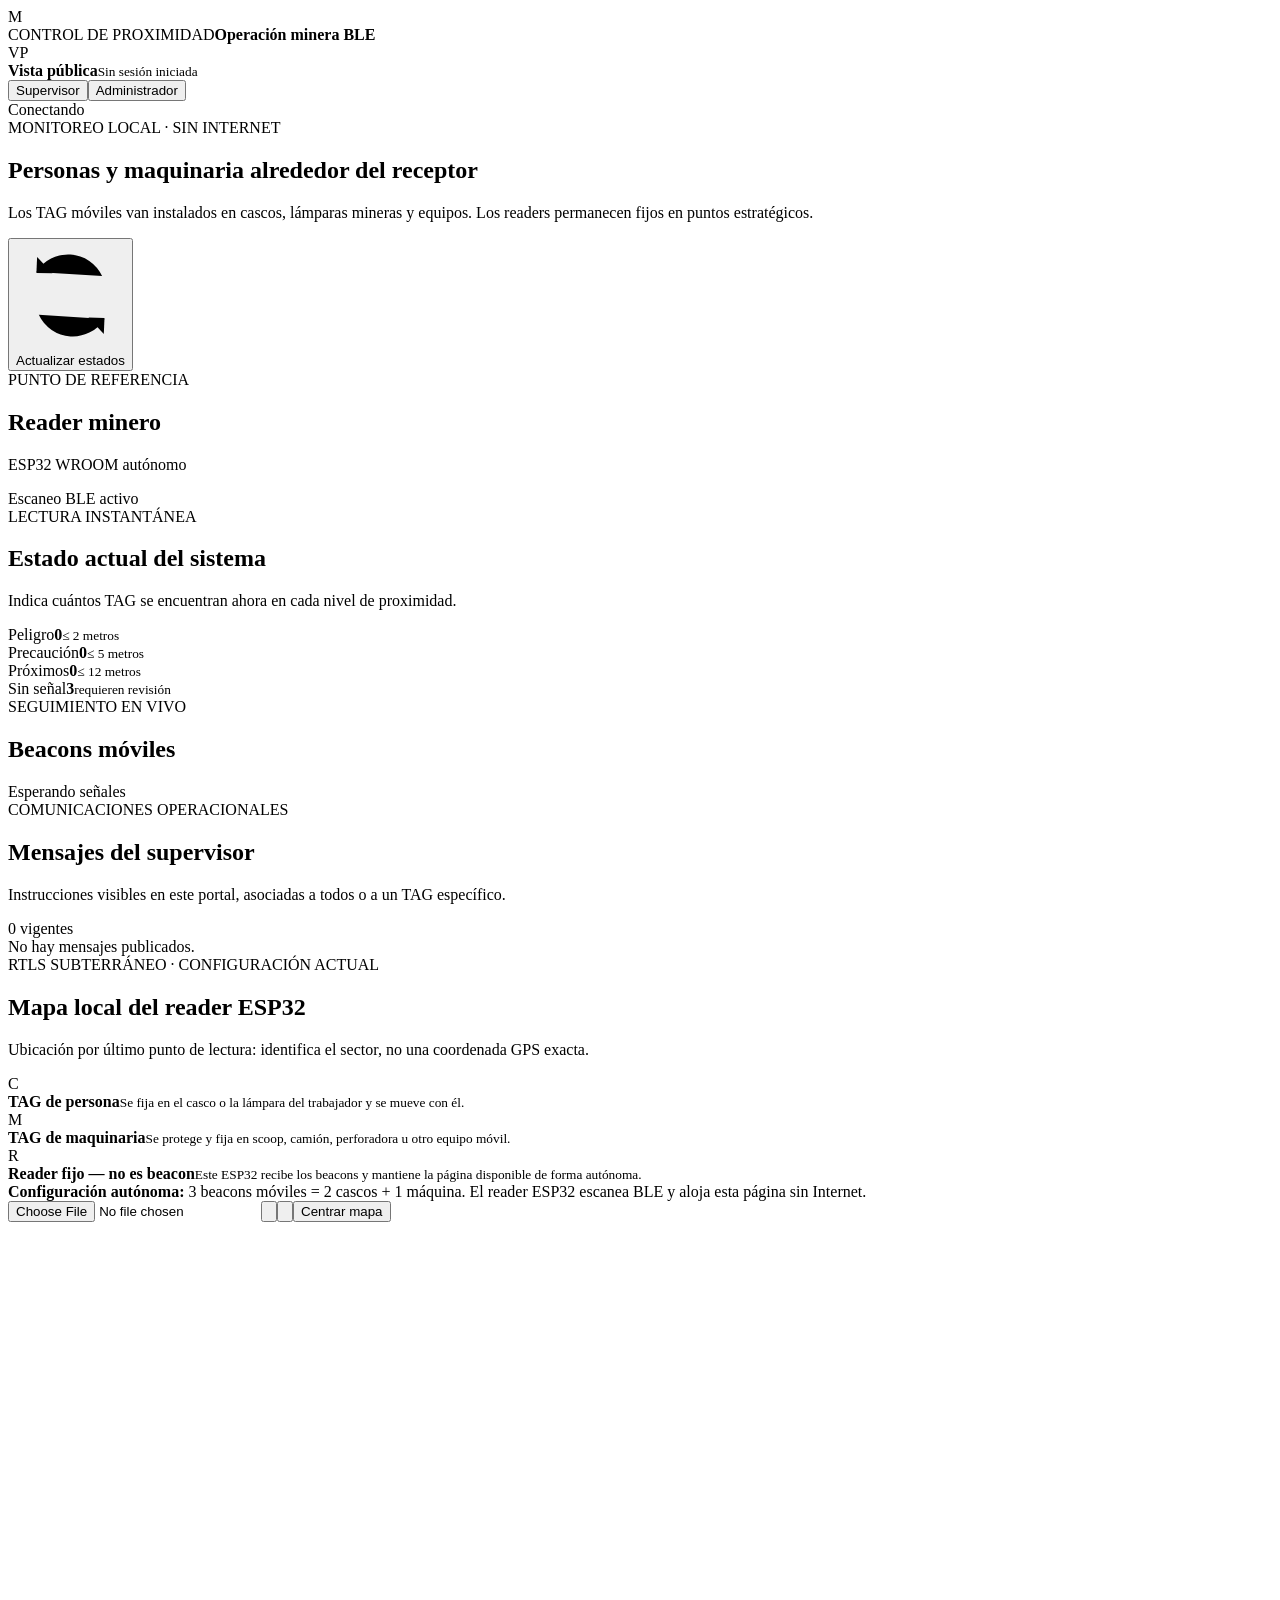
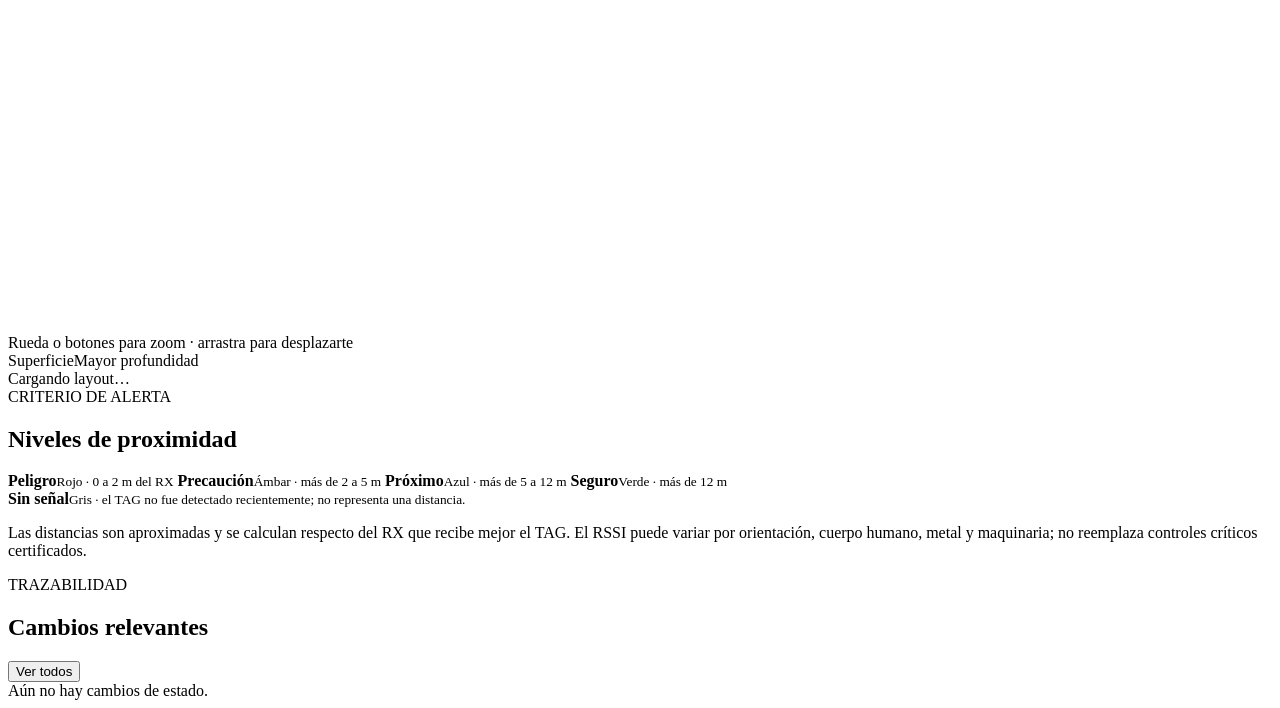
==== data/index.html @ e0b35207 "first commit" ====
<!doctype html>
<html lang="es-CL">
<head>
  <meta charset="utf-8">
  <meta name="viewport" content="width=device-width,initial-scale=1,viewport-fit=cover">
  <meta name="theme-color" content="#17211f">
  <title>Proximidad minera BLE</title>
  <link rel="stylesheet" href="/static/styles.css">
  <link rel="stylesheet" href="/static/rtls.css">
  <link rel="stylesheet" href="/static/tag-types.css">
  <link rel="stylesheet" href="/static/hardware-note.css">
  <link rel="stylesheet" href="/static/messages.css">
  <link rel="stylesheet" href="/static/supervisor-fix.css">
  <link rel="stylesheet" href="/static/groundhog-theme.css">
  <link rel="stylesheet" href="/static/contrast-cards.css?v=20260808-34">
</head>
<body>
  <header class="topbar">
    <div class="brand"><span class="brand-mark">M</span><div><span>CONTROL DE PROXIMIDAD</span><strong>Operación minera BLE</strong></div></div>
    <div class="top-actions"><div id="accessRole" class="role-indicator public" aria-live="polite"><span id="accessRoleIcon">VP</span><div><strong id="accessRoleTitle">Vista pública</strong><small id="accessRoleDetail">Sin sesión iniciada</small></div></div><button id="supervisorOpen" type="button">Supervisor</button><button id="adminOpen" class="admin-open" type="button">Administrador</button><div class="connection" id="connection"><i></i><span>Conectando</span></div></div>
  </header>

  <main>
    <section class="hero">
      <div><span class="kicker">MONITOREO LOCAL · SIN INTERNET</span><h1>Personas y maquinaria alrededor del receptor</h1><p>Los TAG móviles van instalados en cascos, lámparas mineras y equipos. Los readers permanecen fijos en puntos estratégicos.</p></div>
      <button id="refresh" class="refresh-button" type="button" aria-label="Actualizar estados" title="Actualizar estados"><svg viewBox="0 0 32 32" aria-hidden="true"><path d="M25.3 10.3A11 11 0 0 0 6 9.1"></path><path d="M6.2 4.7 6 9.4l4.7.1"></path><path d="M6.7 21.7A11 11 0 0 0 26 22.9"></path><path d="m25.8 27.3.2-4.7-4.7-.1"></path></svg><span class="visually-hidden">Actualizar estados</span></button>
    </section>

    <section class="receiver">
      <div class="receiver-icon"><span></span><i></i></div>
      <div><span class="label">PUNTO DE REFERENCIA</span><h2 id="receiverName">Reader minero</h2><p id="receiverLocation">ESP32 WROOM autónomo</p></div>
      <div class="scan"><i></i><span>Escaneo BLE activo</span></div>
    </section>

    <div class="count-legend current"><div><span class="label">LECTURA INSTANTÁNEA</span><h2>Estado actual del sistema</h2></div><p>Indica cuántos TAG se encuentran ahora en cada nivel de proximidad.</p></div>
    <section class="metrics" aria-label="Estado actual del sistema">
      <article class="metric danger"><span>Peligro</span><strong id="countDanger">0</strong><small>≤ 2 metros</small></article>
      <article class="metric warning"><span>Precaución</span><strong id="countWarning">0</strong><small>≤ 5 metros</small></article>
      <article class="metric near"><span>Próximos</span><strong id="countNear">0</strong><small>≤ 12 metros</small></article>
      <article class="metric offline"><span>Sin señal</span><strong id="countOffline">3</strong><small>requieren revisión</small></article>
    </section>

    <section class="section-head"><div><span class="label">SEGUIMIENTO EN VIVO</span><h2>Beacons móviles</h2></div><span id="updated">Esperando señales</span></section>
    <section class="asset-grid" id="assetGrid"></section>

    <section class="message-module">
      <div class="message-head"><div><span class="label">COMUNICACIONES OPERACIONALES</span><h2>Mensajes del supervisor</h2><p>Instrucciones visibles en este portal, asociadas a todos o a un TAG específico.</p></div><span id="messageCount">0 vigentes</span></div>
      <div id="messageList" class="message-list"><div class="empty">No hay mensajes publicados.</div></div>
    </section>

    <section class="rtls-module">
      <div class="rtls-head">
        <div><span class="label">RTLS SUBTERRÁNEO · CONFIGURACIÓN ACTUAL</span><h2>Mapa local del reader ESP32</h2><p>Ubicación por último punto de lectura: identifica el sector, no una coordenada GPS exacta.</p></div>
      </div>
      <div class="tag-explainer">
        <article><span class="tag-symbol person">C</span><div><strong>TAG de persona</strong><small>Se fija en el casco o la lámpara del trabajador y se mueve con él.</small></div></article>
        <article><span class="tag-symbol machine">M</span><div><strong>TAG de maquinaria</strong><small>Se protege y fija en scoop, camión, perforadora u otro equipo móvil.</small></div></article>
        <article><span class="tag-symbol reader">R</span><div><strong>Reader fijo — no es beacon</strong><small>Este ESP32 recibe los beacons y mantiene la página disponible de forma autónoma.</small></div></article>
      </div>
      <div class="hardware-note"><strong>Configuración autónoma:</strong> 3 beacons móviles = 2 cascos + 1 máquina. El reader ESP32 escanea BLE y aloja esta página sin Internet.</div>
      <div class="layout-actions map-toolbar" aria-label="Herramientas del mapa"><label for="dxfFile" class="admin-layout-control button-primary" hidden>Importar DXF</label><input id="dxfFile" type="file" accept=".dxf"><button id="mapZoomIn" class="button-map zoom-only" type="button" aria-label="Acercar mapa" title="Acercar mapa"><svg class="zoom-icon" viewBox="0 0 32 32" aria-hidden="true"><circle cx="13.5" cy="13.5" r="8.5"></circle><path d="m20 20 7 7M9.5 13.5h8M13.5 9.5v8"></path></svg></button><button id="mapZoomOut" class="button-map zoom-only" type="button" aria-label="Alejar mapa" title="Alejar mapa"><svg class="zoom-icon" viewBox="0 0 32 32" aria-hidden="true"><circle cx="13.5" cy="13.5" r="8.5"></circle><path d="m20 20 7 7M9.5 13.5h8"></path></svg></button><button id="resetView" class="button-map" type="button">Centrar mapa</button></div>
      <div class="mine-layout">
        <svg id="mineSvg" viewBox="0 0 1000 560" role="img" aria-label="Layout tridimensional de la mina"></svg>
        <div class="map-help">Rueda o botones para zoom · arrastra para desplazarte</div>
        <div class="depth-legend"><span>Superficie</span><i></i><span>Mayor profundidad</span></div>
        <div class="map-status" id="layoutStatus">Cargando layout…</div>
      </div>
      <div class="reader-list" id="readerList"></div>
    </section>

    <section class="operations">
      <article class="legend-card">
        <span class="label">CRITERIO DE ALERTA</span><h2>Niveles de proximidad</h2>
        <div class="scale proximity-scale" aria-label="Colores y distancias de proximidad respecto del reader">
          <span class="danger"><strong>Peligro</strong><small>Rojo · 0 a 2 m del RX</small></span>
          <span class="warning"><strong>Precaución</strong><small>Ámbar · más de 2 a 5 m</small></span>
          <span class="near"><strong>Próximo</strong><small>Azul · más de 5 a 12 m</small></span>
          <span class="safe"><strong>Seguro</strong><small>Verde · más de 12 m</small></span>
        </div>
        <div class="offline-rule"><i aria-hidden="true"></i><div><strong>Sin señal</strong><small>Gris · el TAG no fue detectado recientemente; no representa una distancia.</small></div></div>
        <p>Las distancias son aproximadas y se calculan respecto del RX que recibe mejor el TAG. El RSSI puede variar por orientación, cuerpo humano, metal y maquinaria; no reemplaza controles críticos certificados.</p>
      </article>
      <article class="events-card">
        <div class="events-head"><div><span class="label">TRAZABILIDAD</span><h2>Cambios relevantes</h2></div><button id="eventsToggle" class="button-secondary" type="button">Ver todos</button></div>
        <div id="events" class="events"><div class="empty">Aún no hay cambios de estado.</div></div>
      </article>
    </section>
  </main>

  <div class="alarm" id="alarm" hidden><span>!</span><div><strong id="alarmTitle">Ingreso a zona de peligro</strong><small id="alarmText"></small></div><button id="dismissAlarm" class="button-alarm" type="button">Confirmar</button></div>
  <div class="supervisor-backdrop" id="supervisorModal" hidden>
    <section class="supervisor-dialog" role="dialog" aria-modal="true" aria-labelledby="supervisorTitle">
      <div class="dialog-head"><div><span class="label">ACCESO RESTRINGIDO</span><h2 id="supervisorTitle">Panel del supervisor</h2></div><button id="supervisorClose" type="button" aria-label="Cerrar">×</button></div>
      <form id="loginForm" class="login-form"><label>Nombre del supervisor<input id="supervisorLoginName" maxlength="40" autocomplete="name" lang="es-CL" spellcheck="true" autocorrect="on" autocapitalize="words" inputmode="text" placeholder="Ej.: María Soto" required><small class="field-limit">Máximo 40 caracteres · revisión ortográfica solicitada al navegador</small></label><label>PIN de seis dígitos<span class="pin-input-wrap"><input id="supervisorPin" type="password" inputmode="numeric" maxlength="6" pattern="[0-9]{6}" autocomplete="current-password" required><button class="pin-toggle" type="button" data-pin-target="supervisorPin" aria-label="Mostrar PIN" title="Mostrar PIN"><svg viewBox="0 0 20 20" aria-hidden="true"><path d="M2 10s2.8-5 8-5 8 5 8 5-2.8 5-8 5-8-5-8-5Z"></path><circle cx="10" cy="10" r="2.2"></circle></svg></button></span><small>Ingresa los 6 dígitos para continuar.</small></label><button id="supervisorLoginSubmit" type="submit" disabled>Ingresar como supervisor</button><p id="loginError" role="alert"></p></form>
      <form id="messageForm" class="compose-form" hidden>
        <div class="form-row"><label>Supervisor autenticado<input id="messageAuthor" maxlength="40" value="" readonly required><small id="messageAuthorCount" class="field-limit">Identidad asociada a esta sesión</small></label><label>Destino<select id="messageTarget"><option value="todos">Todos los TAG</option><option value="TAG-001">TAG-001 · Casco Operador A</option><option value="TAG-002">TAG-002 · Casco Operador B</option><option value="TAG-003">TAG-003 · Scoop LHD 01</option></select></label></div>
        <label>Nivel<select id="messageLevel"><option value="informacion">Información</option><option value="atencion">Atención</option><option value="emergencia">Emergencia</option></select></label>
        <label>Título<input id="messageTitle" maxlength="70" lang="es-CL" spellcheck="true" autocorrect="on" autocapitalize="sentences" inputmode="text" autocomplete="off" required><small id="messageTitleCount" class="field-limit">0 / 70 caracteres · revisión ortográfica solicitada al navegador</small></label>
        <label>Mensaje<textarea id="messageBody" maxlength="500" rows="4" lang="es-CL" spellcheck="true" autocorrect="on" autocapitalize="sentences" inputmode="text" autocomplete="off" required></textarea><small id="messageBodyCount" class="field-limit">0 / 500 caracteres · revisión ortográfica solicitada al navegador</small></label>
        <div class="form-actions"><button id="logoutSupervisor" class="button-tertiary" type="button">Cerrar sesión</button><div class="compose-actions"><button id="clearMessageForm" class="button-secondary" type="button">Limpiar formulario</button><button id="publishMessage" type="submit">Publicar mensaje</button></div></div><p id="publishStatus" role="status" aria-live="polite"></p>
      </form>
    </section>
  </div>
  <div class="supervisor-backdrop" id="adminModal" hidden>
    <section class="supervisor-dialog admin-dialog" role="dialog" aria-modal="true" aria-labelledby="adminTitle">
      <div class="dialog-head"><div><span class="label">CONTROL DEL SISTEMA</span><h2 id="adminTitle">Panel del administrador</h2></div><button id="adminClose" type="button" aria-label="Cerrar">×</button></div>
      <form id="adminLoginForm" class="login-form">
        <label>PIN de administrador<span class="pin-input-wrap"><input id="adminPin" type="password" inputmode="numeric" maxlength="5" pattern="[0-9]{5}" autocomplete="current-password" required><button class="pin-toggle" type="button" data-pin-target="adminPin" aria-label="Mostrar PIN" title="Mostrar PIN"><svg viewBox="0 0 20 20" aria-hidden="true"><path d="M2 10s2.8-5 8-5 8 5 8 5-2.8 5-8 5-8-5-8-5Z"></path><circle cx="10" cy="10" r="2.2"></circle></svg></button></span><small>Ingresa los 5 dígitos para continuar.</small></label>
        <button id="adminLoginSubmit" type="submit" disabled>Ingresar como administrador</button><p id="adminLoginError" role="alert"></p>
      </form>
      <section id="adminControls" class="admin-controls" hidden>
        <div class="admin-role"><strong>Administrador autenticado</strong><small>Permiso exclusivo para mantenimiento y eliminación de registros.</small></div>
        <div class="admin-danger"><strong>Administración de historiales</strong><small>Estas acciones eliminan permanentemente la información almacenada.</small><div><button id="clearMessages" class="button-danger" type="button">Limpiar mensajes del supervisor</button><button id="clearEvents" class="button-danger" type="button">Limpiar historial de proximidad</button></div></div>
        <p id="adminStatus"></p><button id="logoutAdmin" class="button-tertiary" type="button">Cerrar sesión de administrador</button>
      </section>
    </section>
  </div>
  <script src="/static/app.js?v=20260804-26"></script>
  <script src="/static/rtls.js?v=20260804-17"></script>
  <script src="/static/messages.js?v=20260804-27"></script>
</body>
</html>
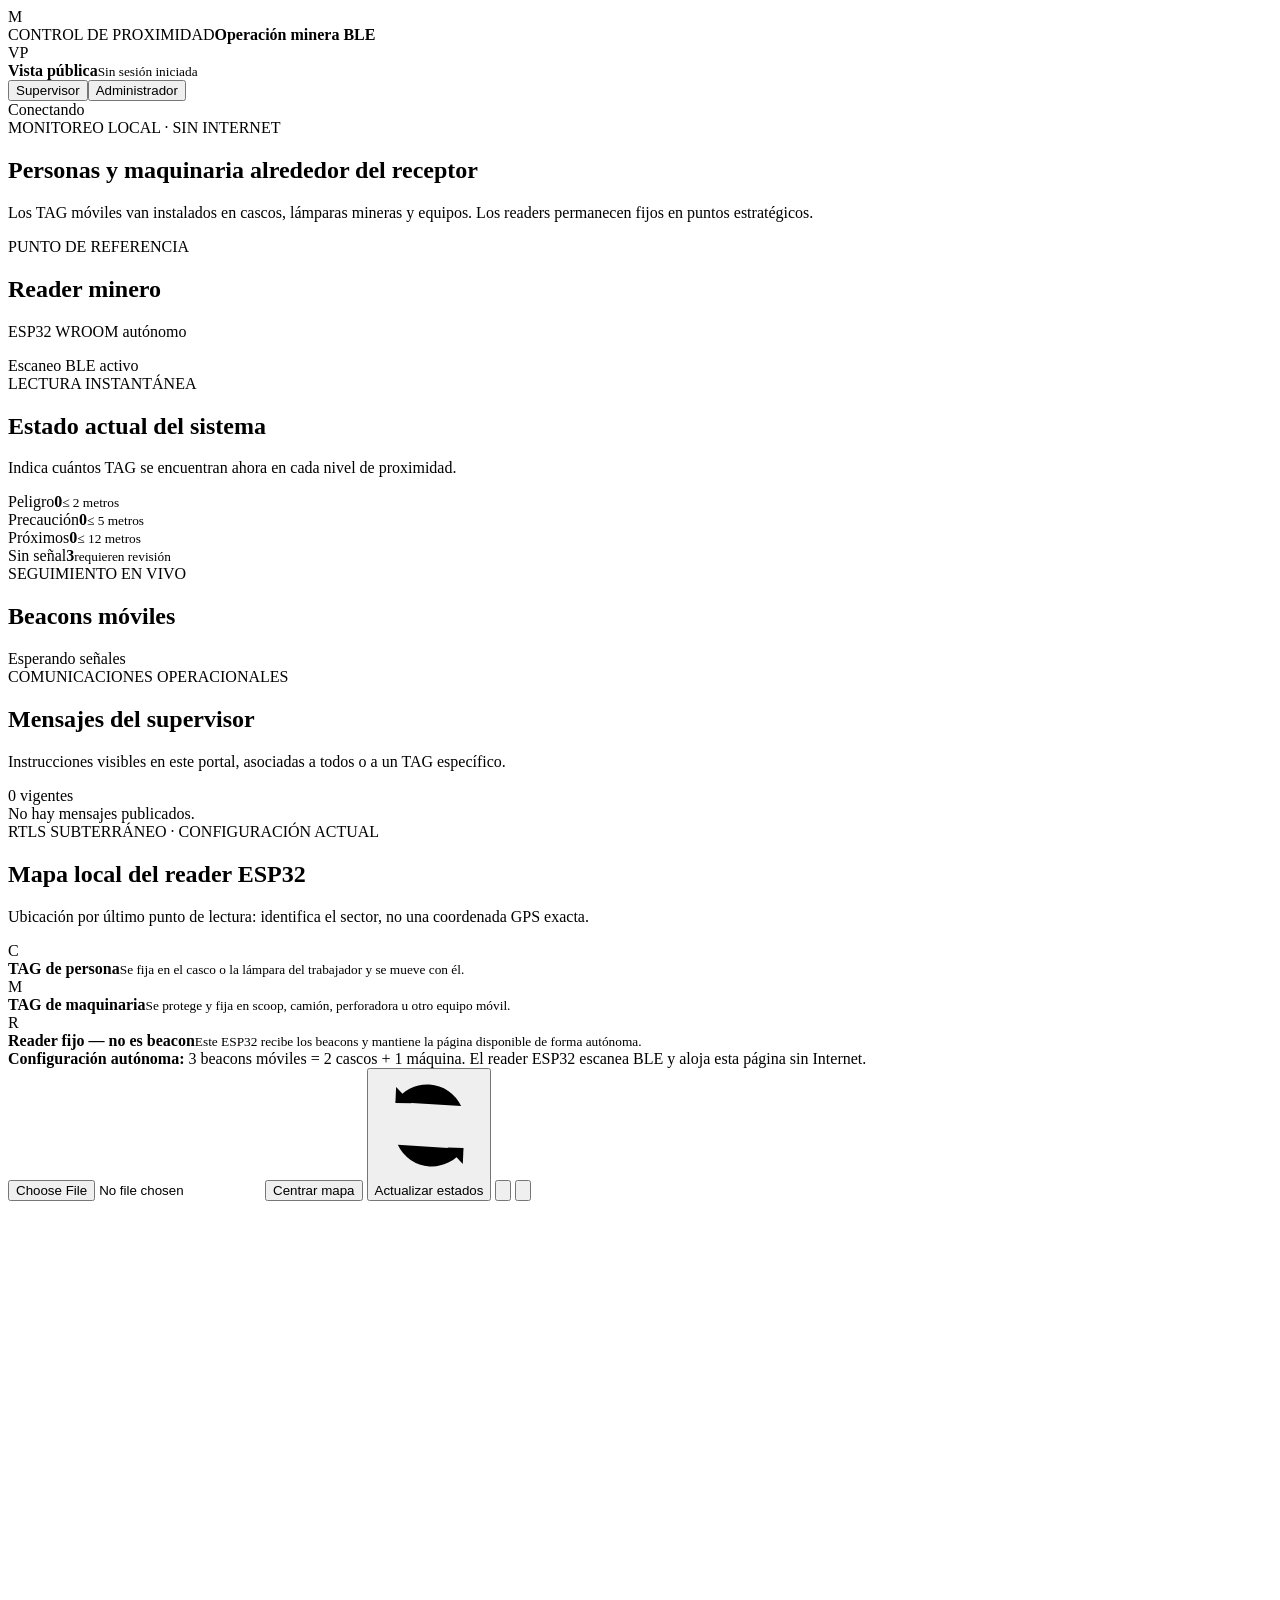
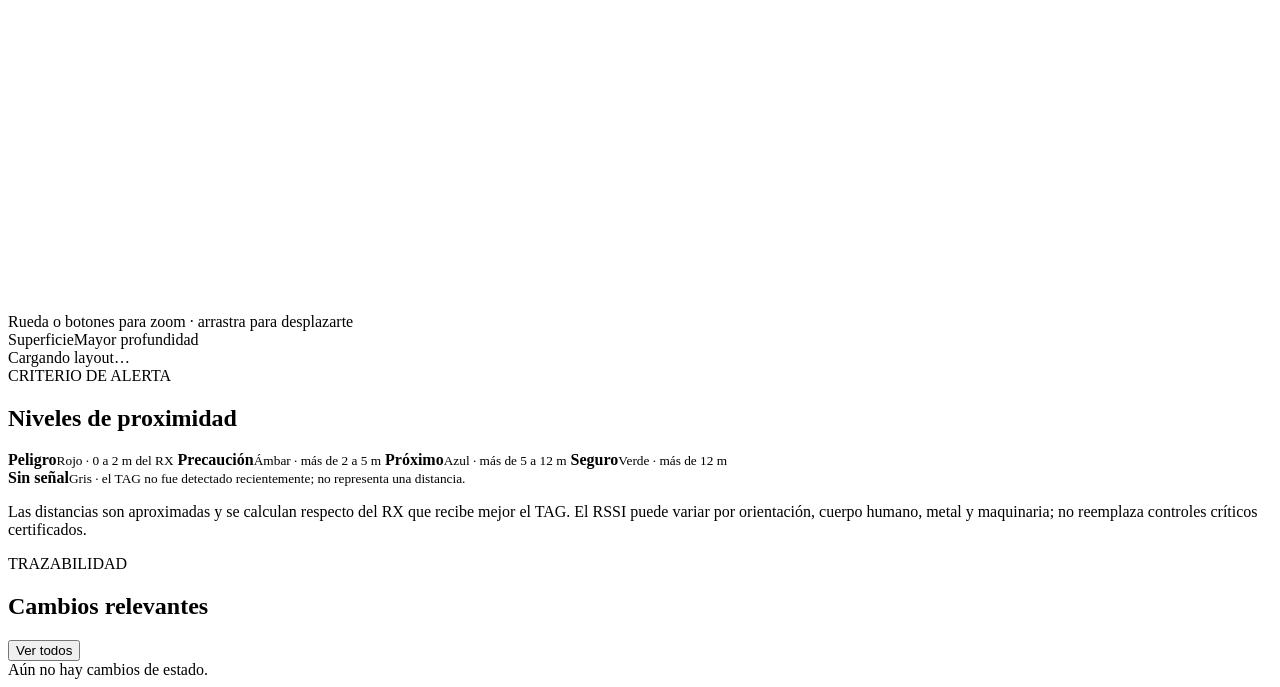
==== commit eb7d738e: "cambios de dise" ====
--- a/data/index.html
+++ b/data/index.html
@@ -12,7 +12,7 @@
   <link rel="stylesheet" href="/static/messages.css">
   <link rel="stylesheet" href="/static/supervisor-fix.css">
   <link rel="stylesheet" href="/static/groundhog-theme.css">
-  <link rel="stylesheet" href="/static/contrast-cards.css?v=20260808-34">
+  <link rel="stylesheet" href="/static/contrast-cards.css?v=20260812-35">
 </head>
 <body>
   <header class="topbar">
@@ -23,7 +23,6 @@
   <main>
     <section class="hero">
       <div><span class="kicker">MONITOREO LOCAL · SIN INTERNET</span><h1>Personas y maquinaria alrededor del receptor</h1><p>Los TAG móviles van instalados en cascos, lámparas mineras y equipos. Los readers permanecen fijos en puntos estratégicos.</p></div>
-      <button id="refresh" class="refresh-button" type="button" aria-label="Actualizar estados" title="Actualizar estados"><svg viewBox="0 0 32 32" aria-hidden="true"><path d="M25.3 10.3A11 11 0 0 0 6 9.1"></path><path d="M6.2 4.7 6 9.4l4.7.1"></path><path d="M6.7 21.7A11 11 0 0 0 26 22.9"></path><path d="m25.8 27.3.2-4.7-4.7-.1"></path></svg><span class="visually-hidden">Actualizar estados</span></button>
     </section>
 
     <section class="receiver">
@@ -58,7 +57,13 @@
         <article><span class="tag-symbol reader">R</span><div><strong>Reader fijo — no es beacon</strong><small>Este ESP32 recibe los beacons y mantiene la página disponible de forma autónoma.</small></div></article>
       </div>
       <div class="hardware-note"><strong>Configuración autónoma:</strong> 3 beacons móviles = 2 cascos + 1 máquina. El reader ESP32 escanea BLE y aloja esta página sin Internet.</div>
-      <div class="layout-actions map-toolbar" aria-label="Herramientas del mapa"><label for="dxfFile" class="admin-layout-control button-primary" hidden>Importar DXF</label><input id="dxfFile" type="file" accept=".dxf"><button id="mapZoomIn" class="button-map zoom-only" type="button" aria-label="Acercar mapa" title="Acercar mapa"><svg class="zoom-icon" viewBox="0 0 32 32" aria-hidden="true"><circle cx="13.5" cy="13.5" r="8.5"></circle><path d="m20 20 7 7M9.5 13.5h8M13.5 9.5v8"></path></svg></button><button id="mapZoomOut" class="button-map zoom-only" type="button" aria-label="Alejar mapa" title="Alejar mapa"><svg class="zoom-icon" viewBox="0 0 32 32" aria-hidden="true"><circle cx="13.5" cy="13.5" r="8.5"></circle><path d="m20 20 7 7M9.5 13.5h8"></path></svg></button><button id="resetView" class="button-map" type="button">Centrar mapa</button></div>
+      <div class="layout-actions map-toolbar" aria-label="Herramientas del mapa">
+        <label for="dxfFile" class="admin-layout-control button-primary" hidden>Importar DXF</label><input id="dxfFile" type="file" accept=".dxf">
+        <button id="resetView" class="button-map" type="button">Centrar mapa</button>
+        <button id="refresh" class="button-map zoom-only refresh-map" type="button" aria-label="Actualizar estados" title="Actualizar estados"><svg class="refresh-icon" viewBox="0 0 32 32" aria-hidden="true"><path d="M25.3 10.3A11 11 0 0 0 6 9.1"></path><path d="M6.2 4.7 6 9.4l4.7.1"></path><path d="M6.7 21.7A11 11 0 0 0 26 22.9"></path><path d="m25.8 27.3.2-4.7-4.7-.1"></path></svg><span class="visually-hidden">Actualizar estados</span></button>
+        <button id="mapZoomIn" class="button-map zoom-only" type="button" aria-label="Acercar mapa" title="Acercar mapa"><svg class="zoom-icon" viewBox="0 0 32 32" aria-hidden="true"><circle cx="13.5" cy="13.5" r="8.5"></circle><path d="m20 20 7 7M9.5 13.5h8M13.5 9.5v8"></path></svg></button>
+        <button id="mapZoomOut" class="button-map zoom-only" type="button" aria-label="Alejar mapa" title="Alejar mapa"><svg class="zoom-icon" viewBox="0 0 32 32" aria-hidden="true"><circle cx="13.5" cy="13.5" r="8.5"></circle><path d="m20 20 7 7M9.5 13.5h8"></path></svg></button>
+      </div>
       <div class="mine-layout">
         <svg id="mineSvg" viewBox="0 0 1000 560" role="img" aria-label="Layout tridimensional de la mina"></svg>
         <div class="map-help">Rueda o botones para zoom · arrastra para desplazarte</div>
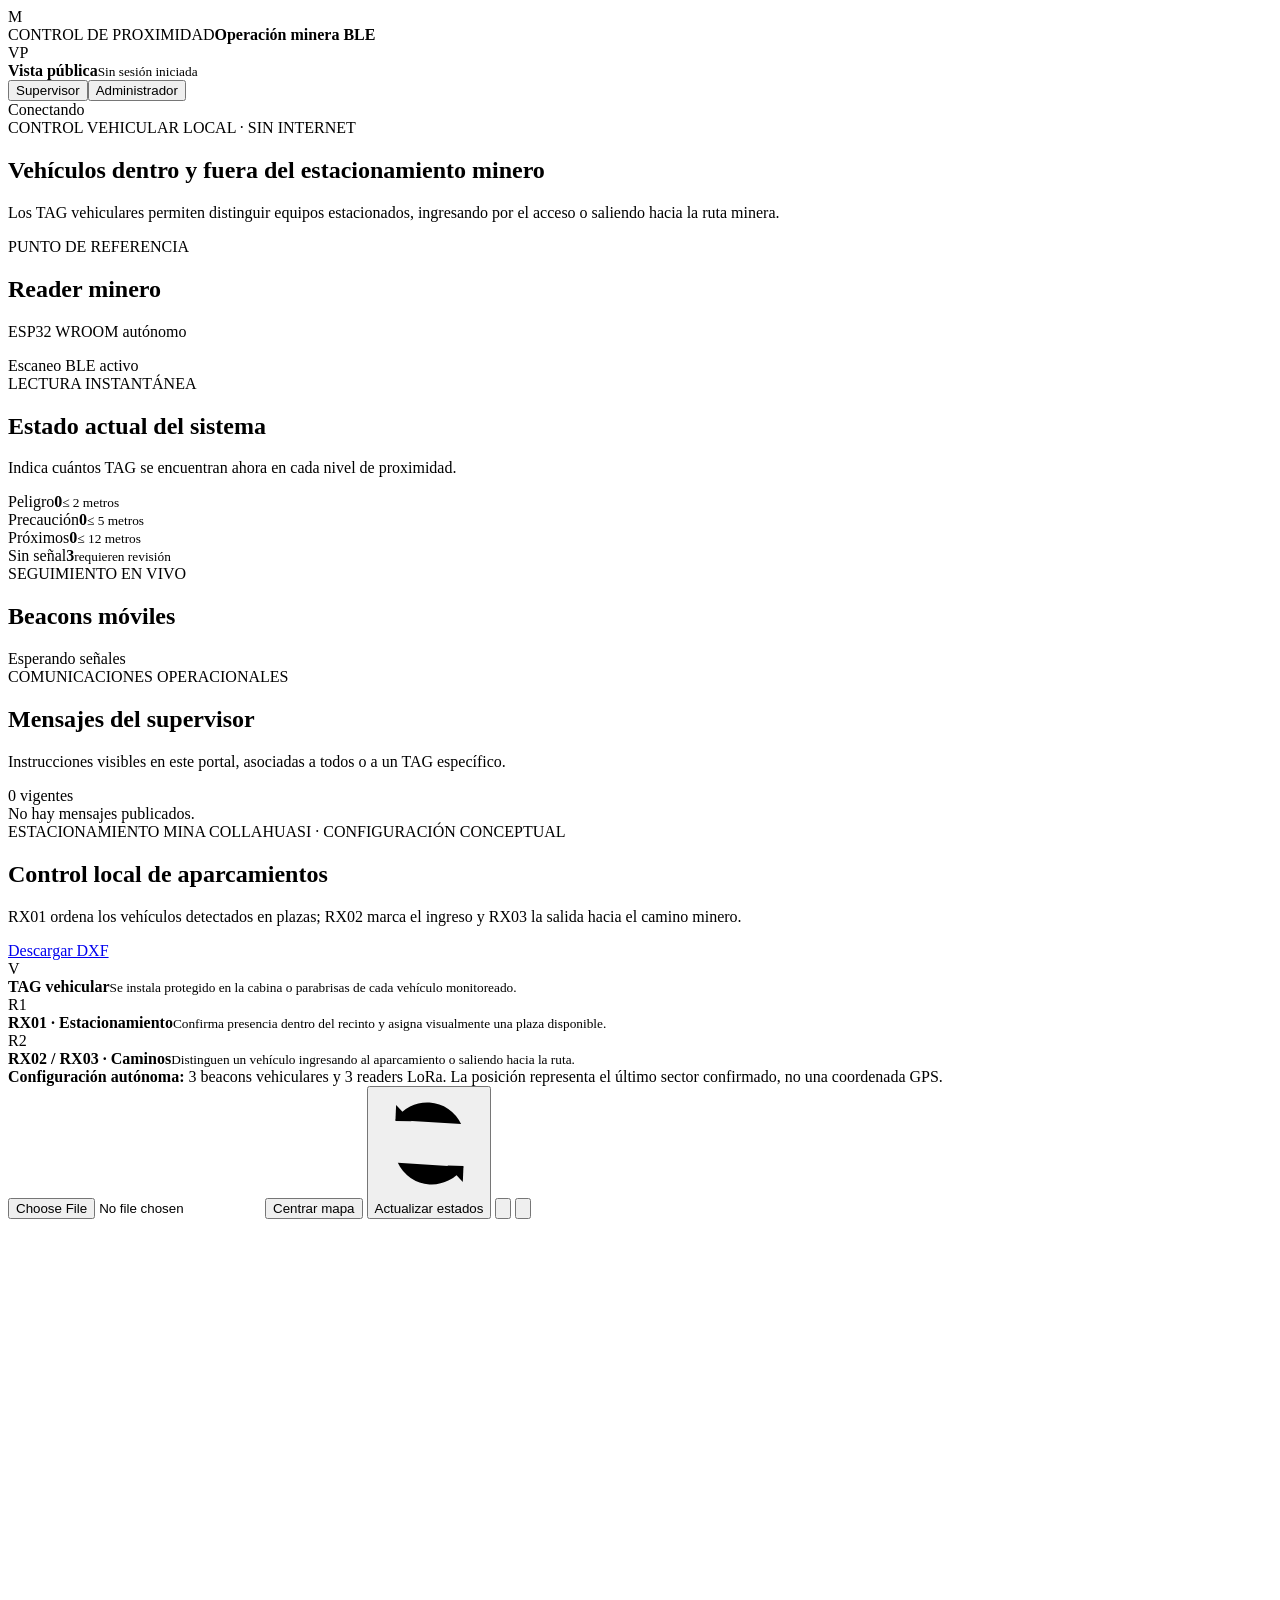
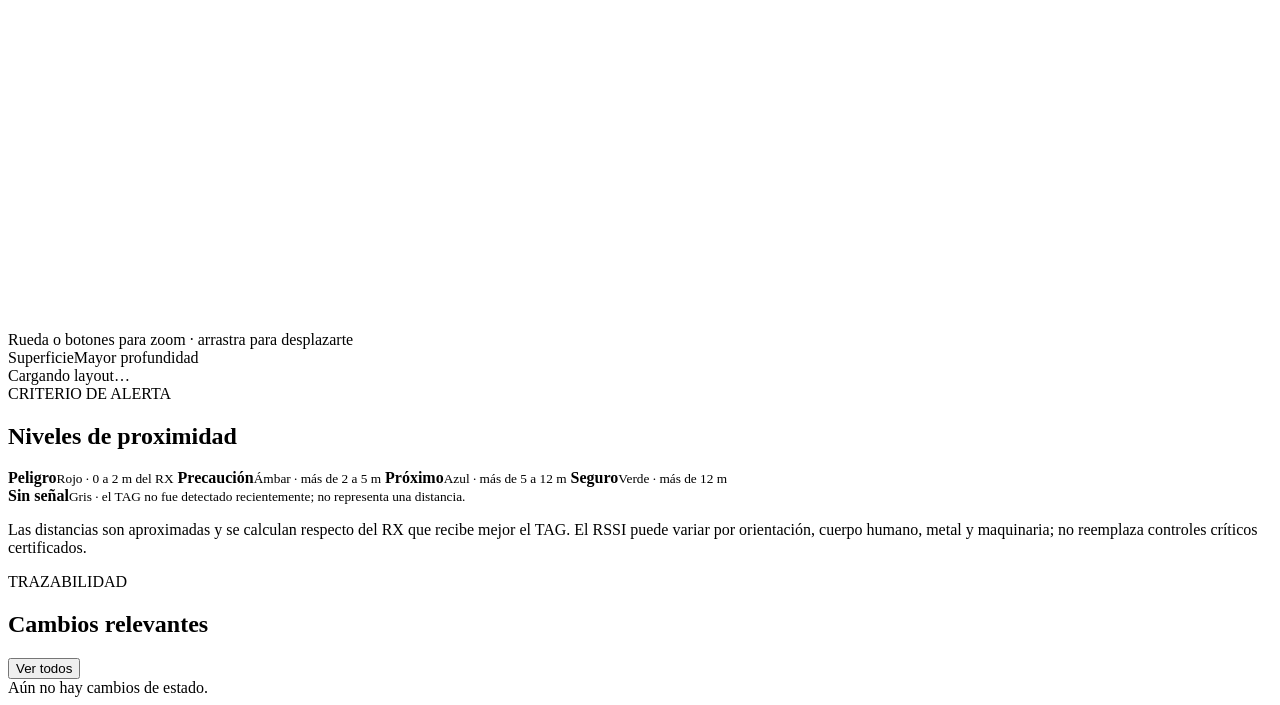
==== commit 007e8372: "cambios mapa" ====
--- a/data/index.html
+++ b/data/index.html
@@ -12,7 +12,7 @@
   <link rel="stylesheet" href="/static/messages.css">
   <link rel="stylesheet" href="/static/supervisor-fix.css">
   <link rel="stylesheet" href="/static/groundhog-theme.css">
-  <link rel="stylesheet" href="/static/contrast-cards.css?v=20260812-35">
+  <link rel="stylesheet" href="/static/contrast-cards.css?v=20260812-36">
 </head>
 <body>
   <header class="topbar">
@@ -22,7 +22,7 @@
 
   <main>
     <section class="hero">
-      <div><span class="kicker">MONITOREO LOCAL · SIN INTERNET</span><h1>Personas y maquinaria alrededor del receptor</h1><p>Los TAG móviles van instalados en cascos, lámparas mineras y equipos. Los readers permanecen fijos en puntos estratégicos.</p></div>
+      <div><span class="kicker">CONTROL VEHICULAR LOCAL · SIN INTERNET</span><h1>Vehículos dentro y fuera del estacionamiento minero</h1><p>Los TAG vehiculares permiten distinguir equipos estacionados, ingresando por el acceso o saliendo hacia la ruta minera.</p></div>
     </section>
 
     <section class="receiver">
@@ -49,14 +49,15 @@
 
     <section class="rtls-module">
       <div class="rtls-head">
-        <div><span class="label">RTLS SUBTERRÁNEO · CONFIGURACIÓN ACTUAL</span><h2>Mapa local del reader ESP32</h2><p>Ubicación por último punto de lectura: identifica el sector, no una coordenada GPS exacta.</p></div>
+        <div><span class="label">ESTACIONAMIENTO MINA COLLAHUASI · CONFIGURACIÓN CONCEPTUAL</span><h2>Control local de aparcamientos</h2><p>RX01 ordena los vehículos detectados en plazas; RX02 marca el ingreso y RX03 la salida hacia el camino minero.</p></div>
+                <a class="dxf-download" href="/static/parking.dxf" download="estacionamiento_collahuasi_conceptual.dxf">Descargar DXF</a>
       </div>
       <div class="tag-explainer">
-        <article><span class="tag-symbol person">C</span><div><strong>TAG de persona</strong><small>Se fija en el casco o la lámpara del trabajador y se mueve con él.</small></div></article>
-        <article><span class="tag-symbol machine">M</span><div><strong>TAG de maquinaria</strong><small>Se protege y fija en scoop, camión, perforadora u otro equipo móvil.</small></div></article>
-        <article><span class="tag-symbol reader">R</span><div><strong>Reader fijo — no es beacon</strong><small>Este ESP32 recibe los beacons y mantiene la página disponible de forma autónoma.</small></div></article>
+        <article><span class="tag-symbol machine">V</span><div><strong>TAG vehicular</strong><small>Se instala protegido en la cabina o parabrisas de cada vehículo monitoreado.</small></div></article>
+        <article><span class="tag-symbol reader">R1</span><div><strong>RX01 · Estacionamiento</strong><small>Confirma presencia dentro del recinto y asigna visualmente una plaza disponible.</small></div></article>
+        <article><span class="tag-symbol reader">R2</span><div><strong>RX02 / RX03 · Caminos</strong><small>Distinguen un vehículo ingresando al aparcamiento o saliendo hacia la ruta.</small></div></article>
       </div>
-      <div class="hardware-note"><strong>Configuración autónoma:</strong> 3 beacons móviles = 2 cascos + 1 máquina. El reader ESP32 escanea BLE y aloja esta página sin Internet.</div>
+      <div class="hardware-note"><strong>Configuración autónoma:</strong> 3 beacons vehiculares y 3 readers LoRa. La posición representa el último sector confirmado, no una coordenada GPS.</div>
       <div class="layout-actions map-toolbar" aria-label="Herramientas del mapa">
         <label for="dxfFile" class="admin-layout-control button-primary" hidden>Importar DXF</label><input id="dxfFile" type="file" accept=".dxf">
         <button id="resetView" class="button-map" type="button">Centrar mapa</button>
@@ -92,13 +93,13 @@
     </section>
   </main>
 
-  <div class="alarm" id="alarm" hidden><span>!</span><div><strong id="alarmTitle">Ingreso a zona de peligro</strong><small id="alarmText"></small></div><button id="dismissAlarm" class="button-alarm" type="button">Confirmar</button></div>
+  <div class="alarm message-popup" id="alarm" hidden><span>!</span><div><strong id="alarmTitle">Mensaje operativo</strong><small id="alarmText"></small></div><button id="dismissAlarm" class="button-alarm" type="button">Ver mensaje</button></div>
   <div class="supervisor-backdrop" id="supervisorModal" hidden>
     <section class="supervisor-dialog" role="dialog" aria-modal="true" aria-labelledby="supervisorTitle">
       <div class="dialog-head"><div><span class="label">ACCESO RESTRINGIDO</span><h2 id="supervisorTitle">Panel del supervisor</h2></div><button id="supervisorClose" type="button" aria-label="Cerrar">×</button></div>
       <form id="loginForm" class="login-form"><label>Nombre del supervisor<input id="supervisorLoginName" maxlength="40" autocomplete="name" lang="es-CL" spellcheck="true" autocorrect="on" autocapitalize="words" inputmode="text" placeholder="Ej.: María Soto" required><small class="field-limit">Máximo 40 caracteres · revisión ortográfica solicitada al navegador</small></label><label>PIN de seis dígitos<span class="pin-input-wrap"><input id="supervisorPin" type="password" inputmode="numeric" maxlength="6" pattern="[0-9]{6}" autocomplete="current-password" required><button class="pin-toggle" type="button" data-pin-target="supervisorPin" aria-label="Mostrar PIN" title="Mostrar PIN"><svg viewBox="0 0 20 20" aria-hidden="true"><path d="M2 10s2.8-5 8-5 8 5 8 5-2.8 5-8 5-8-5-8-5Z"></path><circle cx="10" cy="10" r="2.2"></circle></svg></button></span><small>Ingresa los 6 dígitos para continuar.</small></label><button id="supervisorLoginSubmit" type="submit" disabled>Ingresar como supervisor</button><p id="loginError" role="alert"></p></form>
       <form id="messageForm" class="compose-form" hidden>
-        <div class="form-row"><label>Supervisor autenticado<input id="messageAuthor" maxlength="40" value="" readonly required><small id="messageAuthorCount" class="field-limit">Identidad asociada a esta sesión</small></label><label>Destino<select id="messageTarget"><option value="todos">Todos los TAG</option><option value="TAG-001">TAG-001 · Casco Operador A</option><option value="TAG-002">TAG-002 · Casco Operador B</option><option value="TAG-003">TAG-003 · Scoop LHD 01</option></select></label></div>
+        <div class="form-row"><label>Emisor autenticado<input id="messageAuthor" maxlength="40" value="" readonly required><small id="messageAuthorCount" class="field-limit">Identidad asociada a esta sesión</small></label><label>Destino<select id="messageTarget"><option value="todos">Todos los TAG</option><option value="TAG-001">TAG-001 · Vehículo minero 01</option><option value="TAG-002">TAG-002 · Vehículo minero 02</option><option value="TAG-003">TAG-003 · Vehículo minero 03</option></select></label></div>
         <label>Nivel<select id="messageLevel"><option value="informacion">Información</option><option value="atencion">Atención</option><option value="emergencia">Emergencia</option></select></label>
         <label>Título<input id="messageTitle" maxlength="70" lang="es-CL" spellcheck="true" autocorrect="on" autocapitalize="sentences" inputmode="text" autocomplete="off" required><small id="messageTitleCount" class="field-limit">0 / 70 caracteres · revisión ortográfica solicitada al navegador</small></label>
         <label>Mensaje<textarea id="messageBody" maxlength="500" rows="4" lang="es-CL" spellcheck="true" autocorrect="on" autocapitalize="sentences" inputmode="text" autocomplete="off" required></textarea><small id="messageBodyCount" class="field-limit">0 / 500 caracteres · revisión ortográfica solicitada al navegador</small></label>
@@ -114,14 +115,15 @@
         <button id="adminLoginSubmit" type="submit" disabled>Ingresar como administrador</button><p id="adminLoginError" role="alert"></p>
       </form>
       <section id="adminControls" class="admin-controls" hidden>
-        <div class="admin-role"><strong>Administrador autenticado</strong><small>Permiso exclusivo para mantenimiento y eliminación de registros.</small></div>
+        <div class="admin-role"><strong>Administrador autenticado</strong><small>Puede publicar mensajes operativos y efectuar mantenimiento de registros.</small></div>
+        <button id="adminComposeMessage" class="button-primary" type="button">Redactar mensaje operativo</button>
         <div class="admin-danger"><strong>Administración de historiales</strong><small>Estas acciones eliminan permanentemente la información almacenada.</small><div><button id="clearMessages" class="button-danger" type="button">Limpiar mensajes del supervisor</button><button id="clearEvents" class="button-danger" type="button">Limpiar historial de proximidad</button></div></div>
         <p id="adminStatus"></p><button id="logoutAdmin" class="button-tertiary" type="button">Cerrar sesión de administrador</button>
       </section>
     </section>
   </div>
-  <script src="/static/app.js?v=20260804-26"></script>
-  <script src="/static/rtls.js?v=20260804-17"></script>
-  <script src="/static/messages.js?v=20260804-27"></script>
+  <script src="/static/app.js?v=20260812-27"></script>
+  <script src="/static/rtls.js?v=20260812-18"></script>
+  <script src="/static/messages.js?v=20260812-28"></script>
 </body>
 </html>
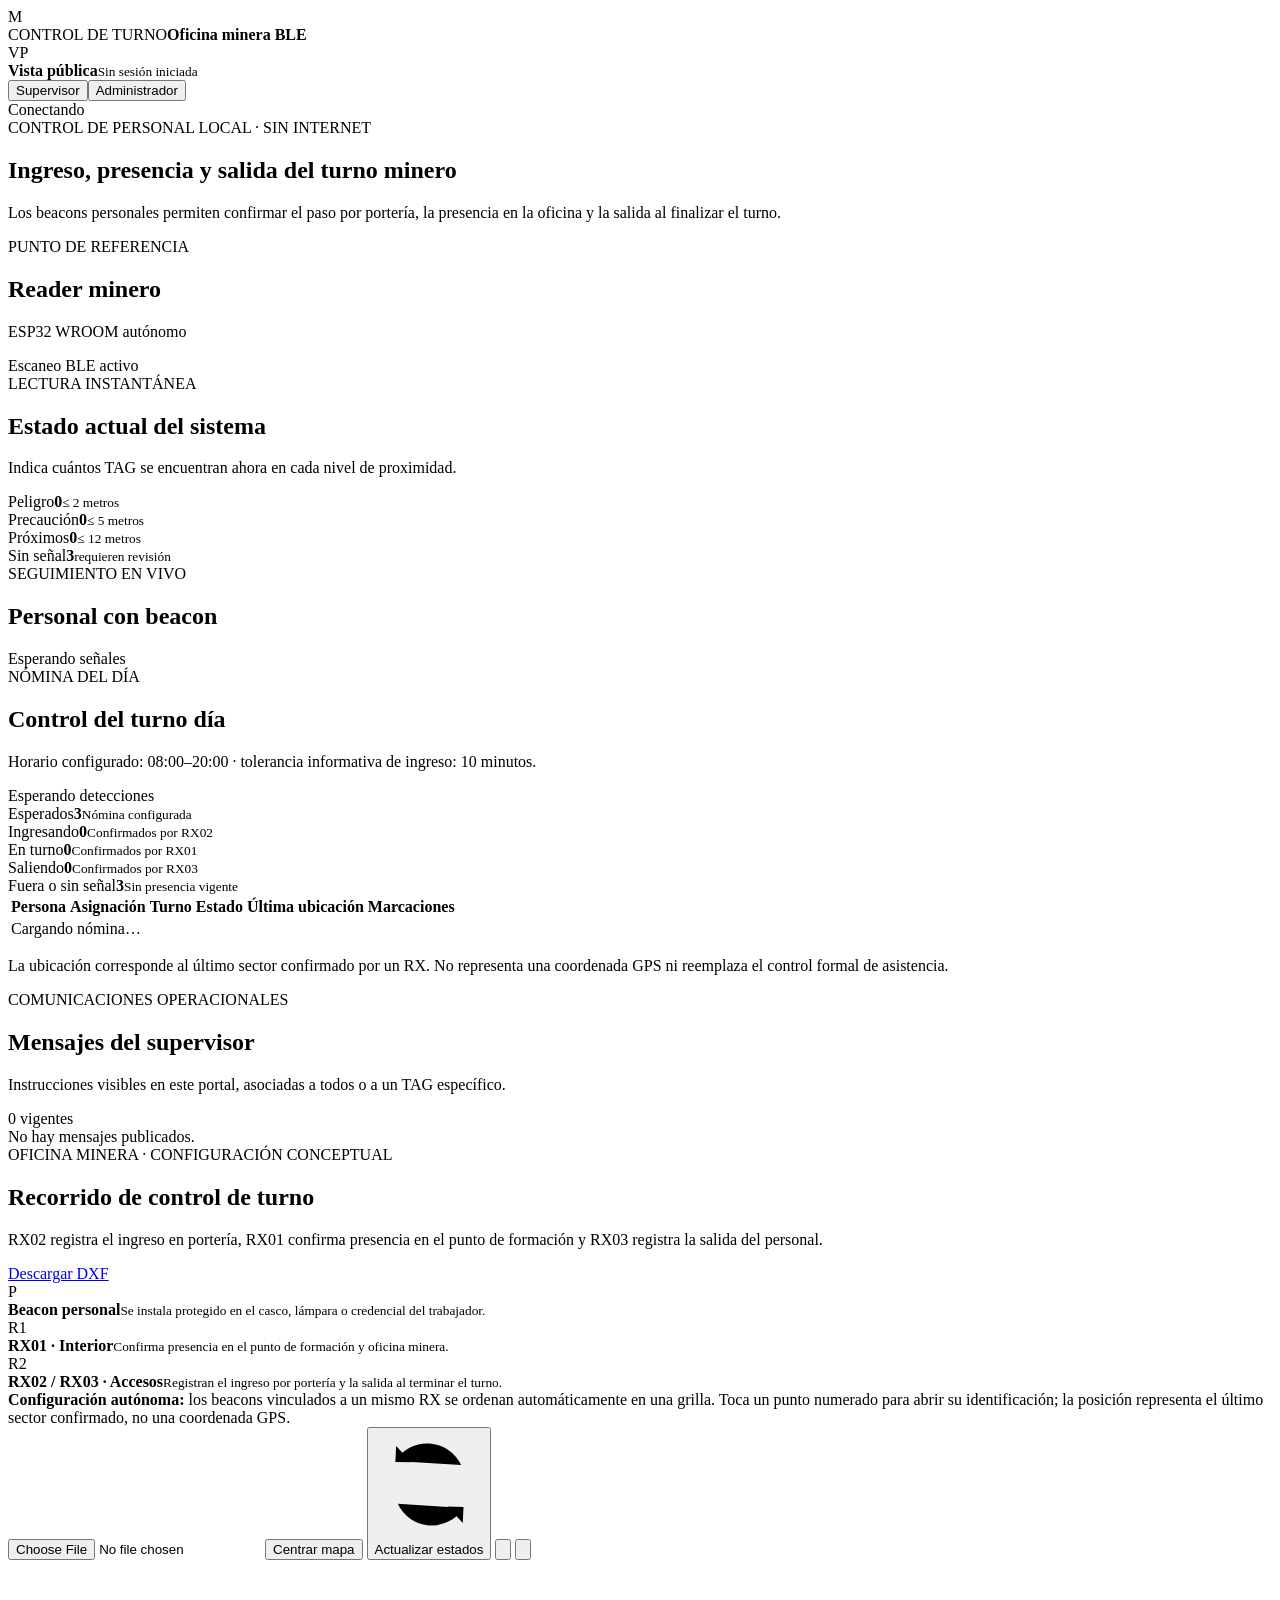
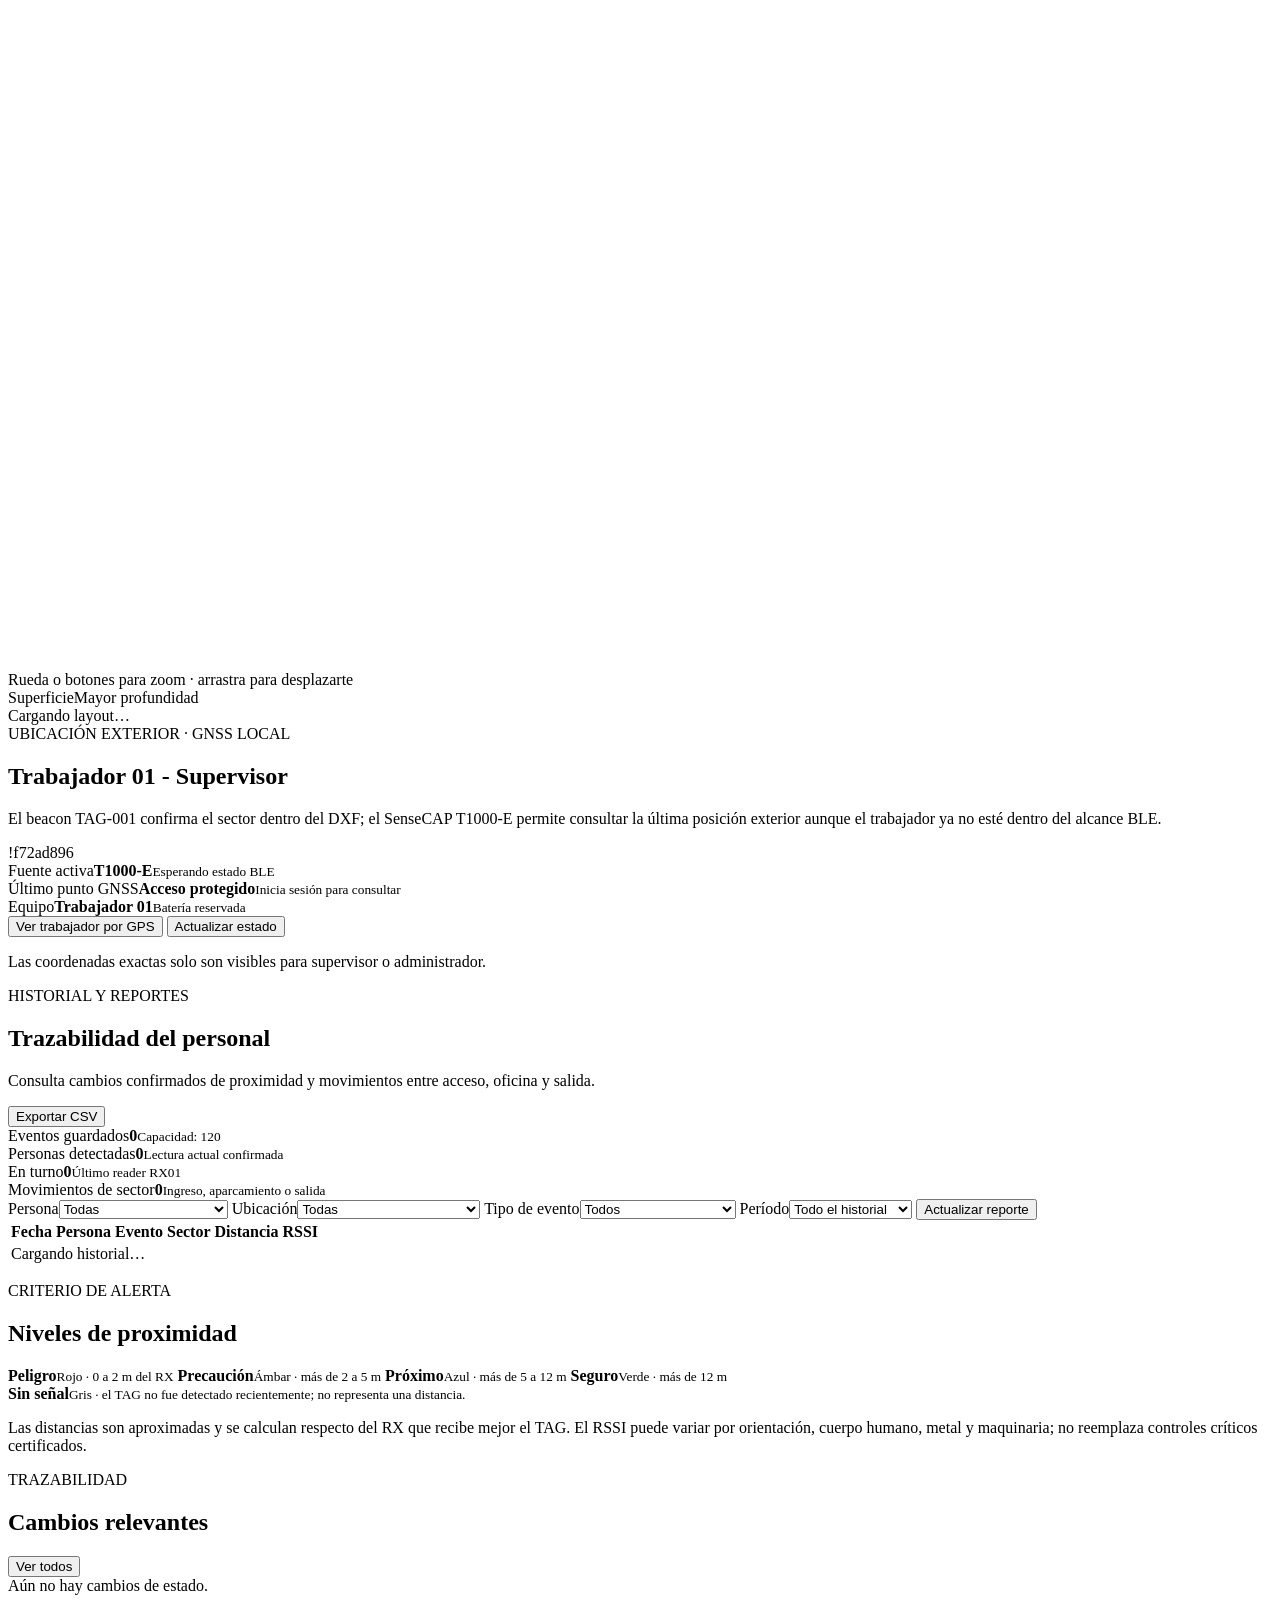
==== commit 2644a2f7: "ultima actualizacion con geotracker" ====
--- a/data/index.html
+++ b/data/index.html
@@ -4,25 +4,26 @@
   <meta charset="utf-8">
   <meta name="viewport" content="width=device-width,initial-scale=1,viewport-fit=cover">
   <meta name="theme-color" content="#17211f">
-  <title>Proximidad minera BLE</title>
+  <title>Control de turno minero BLE</title>
   <link rel="stylesheet" href="/static/styles.css">
   <link rel="stylesheet" href="/static/rtls.css">
   <link rel="stylesheet" href="/static/tag-types.css">
   <link rel="stylesheet" href="/static/hardware-note.css">
   <link rel="stylesheet" href="/static/messages.css">
+  <link rel="stylesheet" href="/static/gps.css?v=20260813-02">
   <link rel="stylesheet" href="/static/supervisor-fix.css">
   <link rel="stylesheet" href="/static/groundhog-theme.css">
-  <link rel="stylesheet" href="/static/contrast-cards.css?v=20260812-36">
+  <link rel="stylesheet" href="/static/contrast-cards.css?v=20260813-40">
 </head>
 <body>
   <header class="topbar">
-    <div class="brand"><span class="brand-mark">M</span><div><span>CONTROL DE PROXIMIDAD</span><strong>Operación minera BLE</strong></div></div>
+    <div class="brand"><span class="brand-mark">M</span><div><span>CONTROL DE TURNO</span><strong>Oficina minera BLE</strong></div></div>
     <div class="top-actions"><div id="accessRole" class="role-indicator public" aria-live="polite"><span id="accessRoleIcon">VP</span><div><strong id="accessRoleTitle">Vista pública</strong><small id="accessRoleDetail">Sin sesión iniciada</small></div></div><button id="supervisorOpen" type="button">Supervisor</button><button id="adminOpen" class="admin-open" type="button">Administrador</button><div class="connection" id="connection"><i></i><span>Conectando</span></div></div>
   </header>
 
   <main>
     <section class="hero">
-      <div><span class="kicker">CONTROL VEHICULAR LOCAL · SIN INTERNET</span><h1>Vehículos dentro y fuera del estacionamiento minero</h1><p>Los TAG vehiculares permiten distinguir equipos estacionados, ingresando por el acceso o saliendo hacia la ruta minera.</p></div>
+      <div><span class="kicker">CONTROL DE PERSONAL LOCAL · SIN INTERNET</span><h1>Ingreso, presencia y salida del turno minero</h1><p>Los beacons personales permiten confirmar el paso por portería, la presencia en la oficina y la salida al finalizar el turno.</p></div>
     </section>
 
     <section class="receiver">
@@ -39,8 +40,26 @@
       <article class="metric offline"><span>Sin señal</span><strong id="countOffline">3</strong><small>requieren revisión</small></article>
     </section>
 
-    <section class="section-head"><div><span class="label">SEGUIMIENTO EN VIVO</span><h2>Beacons móviles</h2></div><span id="updated">Esperando señales</span></section>
+    <section class="section-head"><div><span class="label">SEGUIMIENTO EN VIVO</span><h2>Personal con beacon</h2></div><span id="updated">Esperando señales</span></section>
     <section class="asset-grid" id="assetGrid"></section>
+
+    <section class="shift-module" aria-labelledby="shiftTitle">
+      <div class="shift-head"><div><span class="label">NÓMINA DEL DÍA</span><h2 id="shiftTitle">Control del turno día</h2><p>Horario configurado: 08:00–20:00 · tolerancia informativa de ingreso: 10 minutos.</p></div><span id="shiftUpdated">Esperando detecciones</span></div>
+      <div class="shift-metrics" aria-label="Resumen de asistencia">
+        <article><span>Esperados</span><strong id="shiftExpected">3</strong><small>Nómina configurada</small></article>
+        <article class="entering"><span>Ingresando</span><strong id="shiftEntering">0</strong><small>Confirmados por RX02</small></article>
+        <article class="present"><span>En turno</span><strong id="shiftPresent">0</strong><small>Confirmados por RX01</small></article>
+        <article class="leaving"><span>Saliendo</span><strong id="shiftLeaving">0</strong><small>Confirmados por RX03</small></article>
+        <article class="missing"><span>Fuera o sin señal</span><strong id="shiftMissing">3</strong><small>Sin presencia vigente</small></article>
+      </div>
+      <div class="shift-table-wrap">
+        <table class="shift-table">
+          <thead><tr><th>Persona</th><th>Asignación</th><th>Turno</th><th>Estado</th><th>Última ubicación</th><th>Marcaciones</th></tr></thead>
+          <tbody id="shiftRows"><tr><td colspan="6">Cargando nómina…</td></tr></tbody>
+        </table>
+      </div>
+      <p class="shift-note">La ubicación corresponde al último sector confirmado por un RX. No representa una coordenada GPS ni reemplaza el control formal de asistencia.</p>
+    </section>
 
     <section class="message-module">
       <div class="message-head"><div><span class="label">COMUNICACIONES OPERACIONALES</span><h2>Mensajes del supervisor</h2><p>Instrucciones visibles en este portal, asociadas a todos o a un TAG específico.</p></div><span id="messageCount">0 vigentes</span></div>
@@ -49,15 +68,15 @@
 
     <section class="rtls-module">
       <div class="rtls-head">
-        <div><span class="label">ESTACIONAMIENTO MINA COLLAHUASI · CONFIGURACIÓN CONCEPTUAL</span><h2>Control local de aparcamientos</h2><p>RX01 ordena los vehículos detectados en plazas; RX02 marca el ingreso y RX03 la salida hacia el camino minero.</p></div>
-                <a class="dxf-download" href="/static/parking.dxf" download="estacionamiento_collahuasi_conceptual.dxf">Descargar DXF</a>
+        <div><span class="label">OFICINA MINERA · CONFIGURACIÓN CONCEPTUAL</span><h2>Recorrido de control de turno</h2><p>RX02 registra el ingreso en portería, RX01 confirma presencia en el punto de formación y RX03 registra la salida del personal.</p></div>
+        <a class="dxf-download" href="/static/oficina_turno.dxf" download="oficina_minera_control_turno.dxf">Descargar DXF</a>
       </div>
       <div class="tag-explainer">
-        <article><span class="tag-symbol machine">V</span><div><strong>TAG vehicular</strong><small>Se instala protegido en la cabina o parabrisas de cada vehículo monitoreado.</small></div></article>
-        <article><span class="tag-symbol reader">R1</span><div><strong>RX01 · Estacionamiento</strong><small>Confirma presencia dentro del recinto y asigna visualmente una plaza disponible.</small></div></article>
-        <article><span class="tag-symbol reader">R2</span><div><strong>RX02 / RX03 · Caminos</strong><small>Distinguen un vehículo ingresando al aparcamiento o saliendo hacia la ruta.</small></div></article>
-      </div>
-      <div class="hardware-note"><strong>Configuración autónoma:</strong> 3 beacons vehiculares y 3 readers LoRa. La posición representa el último sector confirmado, no una coordenada GPS.</div>
+        <article><span class="tag-symbol person">P</span><div><strong>Beacon personal</strong><small>Se instala protegido en el casco, lámpara o credencial del trabajador.</small></div></article>
+        <article><span class="tag-symbol reader">R1</span><div><strong>RX01 · Interior</strong><small>Confirma presencia en el punto de formación y oficina minera.</small></div></article>
+        <article><span class="tag-symbol reader">R2</span><div><strong>RX02 / RX03 · Accesos</strong><small>Registran el ingreso por portería y la salida al terminar el turno.</small></div></article>
+      </div>
+      <div class="hardware-note"><strong>Configuración autónoma:</strong> los beacons vinculados a un mismo RX se ordenan automáticamente en una grilla. Toca un punto numerado para abrir su identificación; la posición representa el último sector confirmado, no una coordenada GPS.</div>
       <div class="layout-actions map-toolbar" aria-label="Herramientas del mapa">
         <label for="dxfFile" class="admin-layout-control button-primary" hidden>Importar DXF</label><input id="dxfFile" type="file" accept=".dxf">
         <button id="resetView" class="button-map" type="button">Centrar mapa</button>
@@ -66,12 +85,69 @@
         <button id="mapZoomOut" class="button-map zoom-only" type="button" aria-label="Alejar mapa" title="Alejar mapa"><svg class="zoom-icon" viewBox="0 0 32 32" aria-hidden="true"><circle cx="13.5" cy="13.5" r="8.5"></circle><path d="m20 20 7 7M9.5 13.5h8"></path></svg></button>
       </div>
       <div class="mine-layout">
-        <svg id="mineSvg" viewBox="0 0 1000 560" role="img" aria-label="Layout tridimensional de la mina"></svg>
+        <svg id="mineSvg" viewBox="0 0 1000 560" role="img" aria-label="Plano conceptual de la oficina minera y el recorrido del turno"></svg>
         <div class="map-help">Rueda o botones para zoom · arrastra para desplazarte</div>
         <div class="depth-legend"><span>Superficie</span><i></i><span>Mayor profundidad</span></div>
         <div class="map-status" id="layoutStatus">Cargando layout…</div>
       </div>
+      <article id="tagGpsSelection" class="tag-gps-selection" hidden>
+        <div class="tag-gps-avatar" aria-hidden="true">GPS</div>
+        <div><span class="label">PERSONA SELECCIONADA</span><h3 id="tagGpsSelectionName">Trabajador 01 - Supervisor</h3><p id="tagGpsSelectionStatus">Comprobando presencia BLE y geotracker…</p></div>
+        <button id="tagGpsSelectionOpen" class="button-primary" type="button">Ver ubicación GPS</button>
+      </article>
       <div class="reader-list" id="readerList"></div>
+    </section>
+
+    <section class="gps-module" id="gpsModule" aria-labelledby="gpsTitle">
+      <div class="gps-head"><div><span class="label">UBICACIÓN EXTERIOR · GNSS LOCAL</span><h2 id="gpsTitle">Trabajador 01 - Supervisor</h2><p>El beacon TAG-001 confirma el sector dentro del DXF; el SenseCAP T1000-E permite consultar la última posición exterior aunque el trabajador ya no esté dentro del alcance BLE.</p></div><span class="gps-node">!f72ad896</span></div>
+      <div class="gps-summary">
+        <article><span>Fuente activa</span><strong id="gpsSource">T1000-E</strong><small id="gpsBleState">Esperando estado BLE</small></article>
+        <article><span>Último punto GNSS</span><strong id="gpsFreshness">Acceso protegido</strong><small id="gpsLastFix">Inicia sesión para consultar</small></article>
+        <article><span>Equipo</span><strong>Trabajador 01</strong><small id="gpsBattery">Batería reservada</small></article>
+      </div>
+      <div class="gps-actions">
+        <button id="gpsOpen" class="button-primary" type="button">Ver trabajador por GPS</button>
+        <button id="gpsRefresh" class="button-secondary" type="button">Actualizar estado</button>
+        <p id="gpsAccessNote">Las coordenadas exactas solo son visibles para supervisor o administrador.</p>
+      </div>
+      <div id="gpsPanel" class="gps-panel" hidden>
+        <div class="gps-panel-head"><div><span class="label">MAPA GPS OFFLINE</span><h3>Última ubicación y trayectoria recibida</h3><p id="gpsCoordinates">Sin coordenadas autorizadas</p></div><button id="gpsClose" class="button-secondary" type="button">Cerrar mapa</button></div>
+        <div class="gps-map-wrap">
+          <div class="gps-map-controls" aria-label="Controles del mapa GPS"><button id="gpsMapZoomOut" type="button" aria-label="Alejar mapa">−</button><button id="gpsMapCenter" type="button">Centrar</button><button id="gpsMapZoomIn" type="button" aria-label="Acercar mapa">+</button></div>
+          <svg id="gpsSvg" viewBox="0 0 1000 520" role="img" aria-label="Mapa GPS offline del Trabajador 01"></svg>
+          <span class="gps-north" aria-hidden="true">N ↑</span>
+          <span class="gps-map-caption" id="gpsMapCaption">Mapa offline de Iquique · © OpenStreetMap contributors · ODbL</span>
+        </div>
+        <div class="gps-map-meta"><span id="gpsArea">Sector: calculando…</span><span id="gpsAltitude">Altitud: --</span><span id="gpsPrecision">Precisión transmitida: --</span><span id="gpsPointCount">Puntos: 0</span></div>
+        <p class="gps-georef-note"><strong>Cartografía local instalada:</strong> el mapa urbano de Iquique funciona sin Internet. Si el tracker sale de esta cobertura, se mostrará la cuadrícula GNSS y será necesario instalar el paquete cartográfico de la nueva zona.</p>
+      </div>
+    </section>
+
+    <section class="reports-module" aria-labelledby="reportsTitle">
+      <div class="reports-head">
+        <div><span class="label">HISTORIAL Y REPORTES</span><h2 id="reportsTitle">Trazabilidad del personal</h2><p>Consulta cambios confirmados de proximidad y movimientos entre acceso, oficina y salida.</p></div>
+        <button id="exportReport" class="button-primary report-export" type="button">Exportar CSV</button>
+      </div>
+      <div class="report-metrics" aria-label="Resumen del historial">
+        <article><span>Eventos guardados</span><strong id="reportEventCount">0</strong><small id="reportCapacity">Capacidad: 120</small></article>
+        <article><span>Personas detectadas</span><strong id="reportActiveCount">0</strong><small>Lectura actual confirmada</small></article>
+        <article><span>En turno</span><strong id="reportParkedCount">0</strong><small>Último reader RX01</small></article>
+        <article><span>Movimientos de sector</span><strong id="reportMovementCount">0</strong><small>Ingreso, aparcamiento o salida</small></article>
+      </div>
+      <div class="report-filters">
+        <label>Persona<select id="reportTagFilter"><option value="todos">Todas</option><option value="TAG-001">TAG-001 · Trabajador 01</option><option value="TAG-002">TAG-002 · Trabajador 02</option><option value="TAG-003">TAG-003 · Trabajador 03</option></select></label>
+        <label>Ubicación<select id="reportReaderFilter"><option value="todos">Todas</option><option value="RX-01">RX01 · Punto de formación</option><option value="RX-02">RX02 · Portería</option><option value="RX-03">RX03 · Salida</option></select></label>
+        <label>Tipo de evento<select id="reportTypeFilter"><option value="todos">Todos</option><option value="sector">Cambio de sector</option><option value="estado">Cambio de proximidad</option></select></label>
+        <label>Período<select id="reportPeriodFilter"><option value="0">Todo el historial</option><option value="8">Últimas 8 horas</option><option value="24">Últimas 24 horas</option></select></label>
+        <button id="refreshReports" class="button-secondary" type="button">Actualizar reporte</button>
+      </div>
+      <div class="report-table-wrap">
+        <table class="report-table">
+          <thead><tr><th>Fecha</th><th>Persona</th><th>Evento</th><th>Sector</th><th>Distancia</th><th>RSSI</th></tr></thead>
+          <tbody id="reportRows"><tr><td colspan="6">Cargando historial…</td></tr></tbody>
+        </table>
+      </div>
+      <p id="reportStatus" class="report-status" role="status" aria-live="polite"></p>
     </section>
 
     <section class="operations">
@@ -99,7 +175,7 @@
       <div class="dialog-head"><div><span class="label">ACCESO RESTRINGIDO</span><h2 id="supervisorTitle">Panel del supervisor</h2></div><button id="supervisorClose" type="button" aria-label="Cerrar">×</button></div>
       <form id="loginForm" class="login-form"><label>Nombre del supervisor<input id="supervisorLoginName" maxlength="40" autocomplete="name" lang="es-CL" spellcheck="true" autocorrect="on" autocapitalize="words" inputmode="text" placeholder="Ej.: María Soto" required><small class="field-limit">Máximo 40 caracteres · revisión ortográfica solicitada al navegador</small></label><label>PIN de seis dígitos<span class="pin-input-wrap"><input id="supervisorPin" type="password" inputmode="numeric" maxlength="6" pattern="[0-9]{6}" autocomplete="current-password" required><button class="pin-toggle" type="button" data-pin-target="supervisorPin" aria-label="Mostrar PIN" title="Mostrar PIN"><svg viewBox="0 0 20 20" aria-hidden="true"><path d="M2 10s2.8-5 8-5 8 5 8 5-2.8 5-8 5-8-5-8-5Z"></path><circle cx="10" cy="10" r="2.2"></circle></svg></button></span><small>Ingresa los 6 dígitos para continuar.</small></label><button id="supervisorLoginSubmit" type="submit" disabled>Ingresar como supervisor</button><p id="loginError" role="alert"></p></form>
       <form id="messageForm" class="compose-form" hidden>
-        <div class="form-row"><label>Emisor autenticado<input id="messageAuthor" maxlength="40" value="" readonly required><small id="messageAuthorCount" class="field-limit">Identidad asociada a esta sesión</small></label><label>Destino<select id="messageTarget"><option value="todos">Todos los TAG</option><option value="TAG-001">TAG-001 · Vehículo minero 01</option><option value="TAG-002">TAG-002 · Vehículo minero 02</option><option value="TAG-003">TAG-003 · Vehículo minero 03</option></select></label></div>
+        <div class="form-row"><label>Emisor autenticado<input id="messageAuthor" maxlength="40" value="" readonly required><small id="messageAuthorCount" class="field-limit">Identidad asociada a esta sesión</small></label><label>Destino<select id="messageTarget"><option value="todos">Todo el personal</option><option value="TAG-001">TAG-001 · Trabajador minero 01</option><option value="TAG-002">TAG-002 · Trabajador minero 02</option><option value="TAG-003">TAG-003 · Trabajador minero 03</option></select></label></div>
         <label>Nivel<select id="messageLevel"><option value="informacion">Información</option><option value="atencion">Atención</option><option value="emergencia">Emergencia</option></select></label>
         <label>Título<input id="messageTitle" maxlength="70" lang="es-CL" spellcheck="true" autocorrect="on" autocapitalize="sentences" inputmode="text" autocomplete="off" required><small id="messageTitleCount" class="field-limit">0 / 70 caracteres · revisión ortográfica solicitada al navegador</small></label>
         <label>Mensaje<textarea id="messageBody" maxlength="500" rows="4" lang="es-CL" spellcheck="true" autocorrect="on" autocapitalize="sentences" inputmode="text" autocomplete="off" required></textarea><small id="messageBodyCount" class="field-limit">0 / 500 caracteres · revisión ortográfica solicitada al navegador</small></label>
@@ -122,8 +198,9 @@
       </section>
     </section>
   </div>
-  <script src="/static/app.js?v=20260812-27"></script>
-  <script src="/static/rtls.js?v=20260812-18"></script>
-  <script src="/static/messages.js?v=20260812-28"></script>
+  <script src="/static/app.js?v=20260813-29"></script>
+  <script src="/static/rtls.js?v=20260813-21"></script>
+  <script src="/static/messages.js?v=20260813-29"></script>
+  <script src="/static/gps.js?v=20260813-02"></script>
 </body>
 </html>
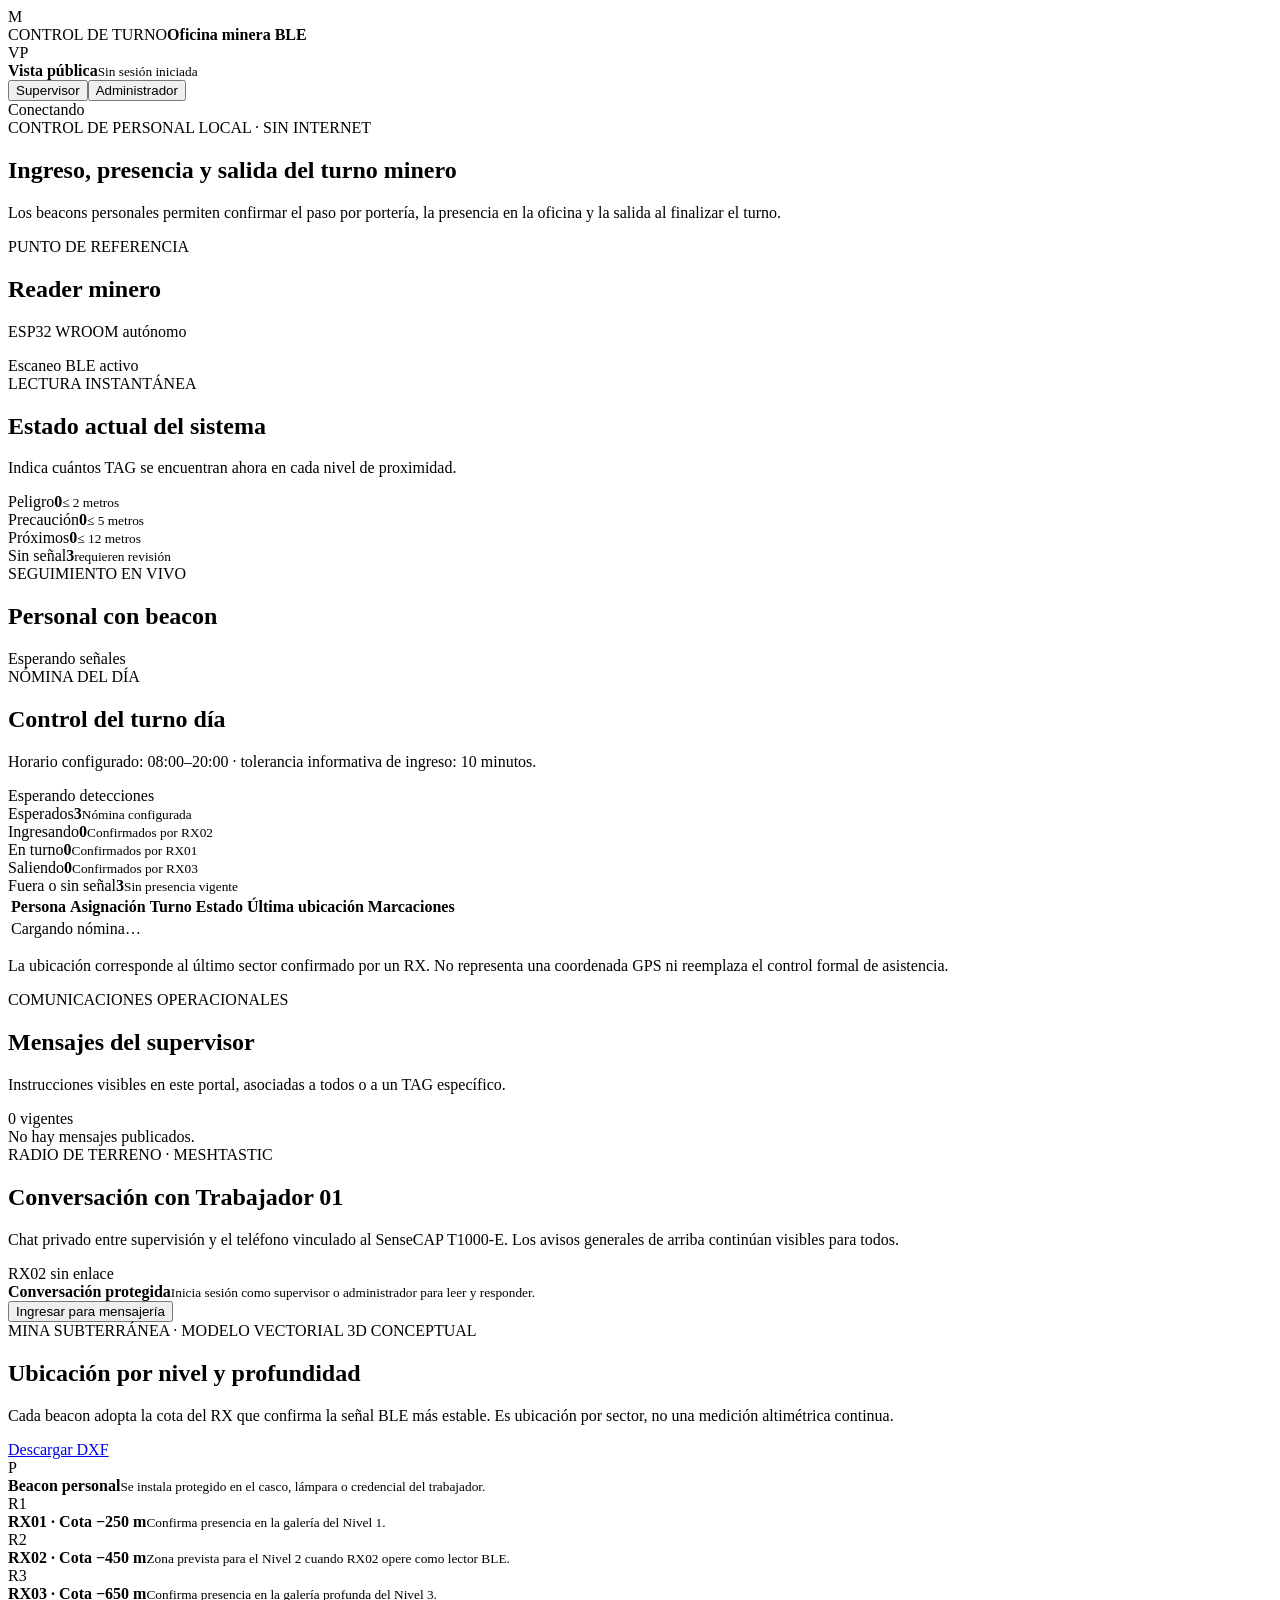
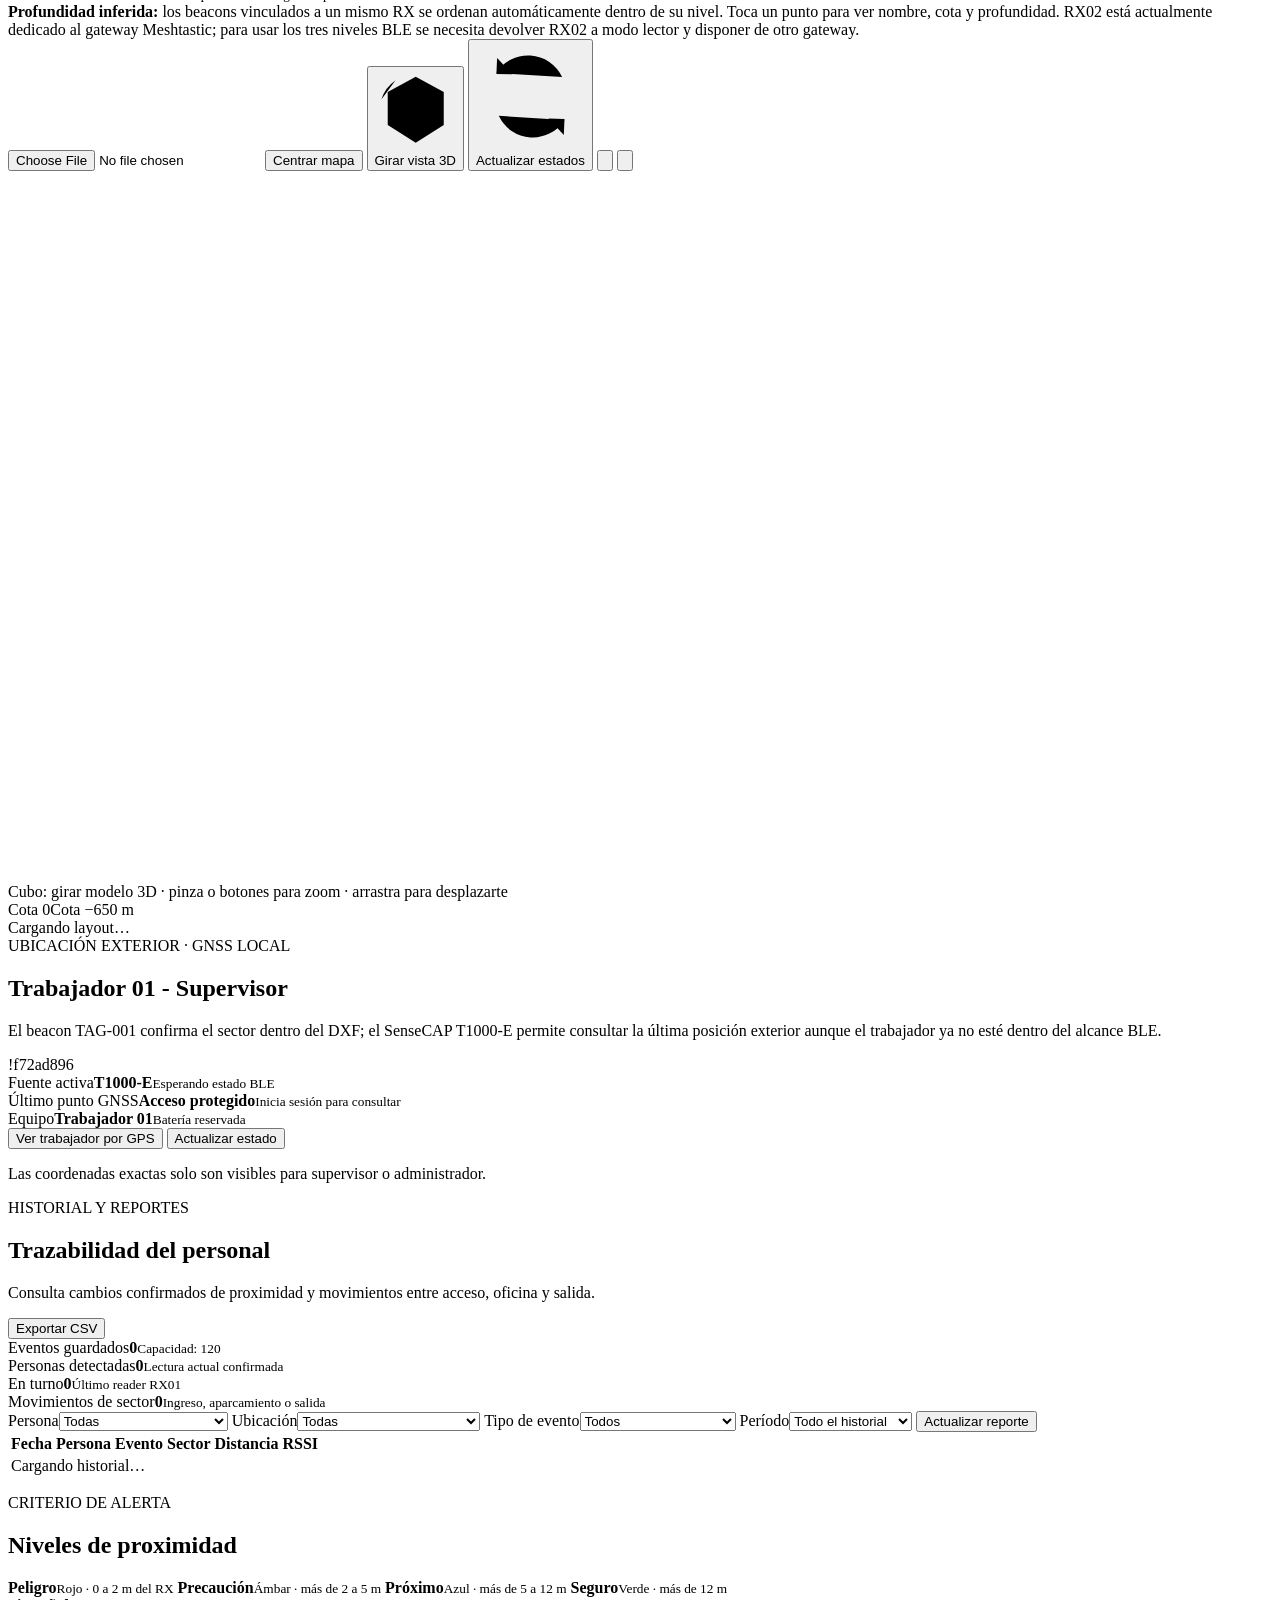
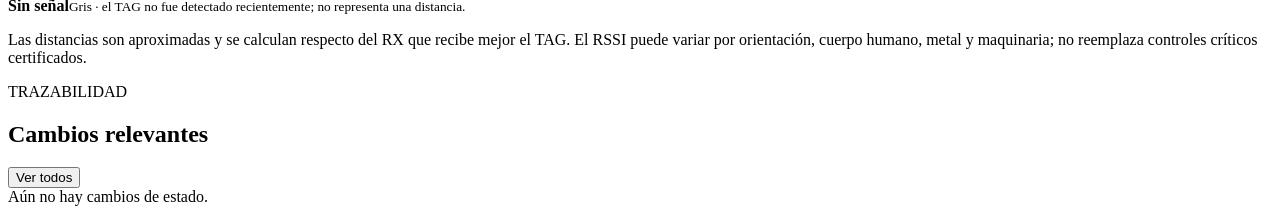
==== commit fe2ff936: "cambios mayores" ====
--- a/data/index.html
+++ b/data/index.html
@@ -10,10 +10,12 @@
   <link rel="stylesheet" href="/static/tag-types.css">
   <link rel="stylesheet" href="/static/hardware-note.css">
   <link rel="stylesheet" href="/static/messages.css">
+  <link rel="stylesheet" href="/static/mesh-messages.css?v=20260813-01">
   <link rel="stylesheet" href="/static/gps.css?v=20260813-02">
   <link rel="stylesheet" href="/static/supervisor-fix.css">
   <link rel="stylesheet" href="/static/groundhog-theme.css">
   <link rel="stylesheet" href="/static/contrast-cards.css?v=20260813-40">
+  <link rel="stylesheet" href="/static/subterranean-map.css?v=20260814-02">
 </head>
 <body>
   <header class="topbar">
@@ -66,28 +68,53 @@
       <div id="messageList" class="message-list"><div class="empty">No hay mensajes publicados.</div></div>
     </section>
 
+    <section class="mesh-message-module" aria-labelledby="meshMessageTitle">
+      <div class="mesh-message-head">
+        <div><span class="label">RADIO DE TERRENO · MESHTASTIC</span><h2 id="meshMessageTitle">Conversación con Trabajador 01</h2><p>Chat privado entre supervisión y el teléfono vinculado al SenseCAP T1000-E. Los avisos generales de arriba continúan visibles para todos.</p></div>
+        <span id="meshGatewayState" class="mesh-gateway-state offline">RX02 sin enlace</span>
+      </div>
+      <div id="meshLocked" class="mesh-locked">
+        <div><strong>Conversación protegida</strong><small>Inicia sesión como supervisor o administrador para leer y responder.</small></div>
+        <button id="meshLogin" class="button-primary" type="button">Ingresar para mensajería</button>
+      </div>
+      <div id="meshConversation" class="mesh-conversation" hidden>
+        <div id="meshMessageList" class="mesh-message-list" aria-live="polite"><div class="empty">Aún no hay mensajes Meshtastic.</div></div>
+        <div class="mesh-history-actions">
+          <p>Limpia solamente esta conversación guardada en RX01. Los mensajes recibidos por el T1000-E no se borran.</p>
+          <button id="meshClearHistory" type="button">Limpiar historial de la página</button>
+        </div>
+        <form id="meshMessageForm" class="mesh-compose">
+          <label for="meshMessageBody">Mensaje para Trabajador 01 · T1000-E</label>
+          <div><textarea id="meshMessageBody" maxlength="180" rows="3" lang="es-CL" spellcheck="true" autocorrect="on" autocapitalize="sentences" placeholder="Escribe un mensaje breve para enviar por LoRa…" required></textarea><button id="meshMessageSend" type="submit">Enviar por Meshtastic</button></div>
+          <p><span id="meshMessageCount">0 / 180 bytes</span><span id="meshMessageStatus" role="status" aria-live="polite"></span></p>
+        </form>
+      </div>
+    </section>
+
     <section class="rtls-module">
       <div class="rtls-head">
-        <div><span class="label">OFICINA MINERA · CONFIGURACIÓN CONCEPTUAL</span><h2>Recorrido de control de turno</h2><p>RX02 registra el ingreso en portería, RX01 confirma presencia en el punto de formación y RX03 registra la salida del personal.</p></div>
-        <a class="dxf-download" href="/static/oficina_turno.dxf" download="oficina_minera_control_turno.dxf">Descargar DXF</a>
+        <div><span class="label">MINA SUBTERRÁNEA · MODELO VECTORIAL 3D CONCEPTUAL</span><h2>Ubicación por nivel y profundidad</h2><p>Cada beacon adopta la cota del RX que confirma la señal BLE más estable. Es ubicación por sector, no una medición altimétrica continua.</p></div>
+        <a class="dxf-download" href="/static/mina_niveles.dxf" download="mina_subterranea_niveles_conceptual.dxf">Descargar DXF</a>
       </div>
       <div class="tag-explainer">
         <article><span class="tag-symbol person">P</span><div><strong>Beacon personal</strong><small>Se instala protegido en el casco, lámpara o credencial del trabajador.</small></div></article>
-        <article><span class="tag-symbol reader">R1</span><div><strong>RX01 · Interior</strong><small>Confirma presencia en el punto de formación y oficina minera.</small></div></article>
-        <article><span class="tag-symbol reader">R2</span><div><strong>RX02 / RX03 · Accesos</strong><small>Registran el ingreso por portería y la salida al terminar el turno.</small></div></article>
-      </div>
-      <div class="hardware-note"><strong>Configuración autónoma:</strong> los beacons vinculados a un mismo RX se ordenan automáticamente en una grilla. Toca un punto numerado para abrir su identificación; la posición representa el último sector confirmado, no una coordenada GPS.</div>
+        <article><span class="tag-symbol reader">R1</span><div><strong>RX01 · Cota −250 m</strong><small>Confirma presencia en la galería del Nivel 1.</small></div></article>
+        <article><span class="tag-symbol reader">R2</span><div><strong>RX02 · Cota −450 m</strong><small>Zona prevista para el Nivel 2 cuando RX02 opere como lector BLE.</small></div></article>
+        <article><span class="tag-symbol reader">R3</span><div><strong>RX03 · Cota −650 m</strong><small>Confirma presencia en la galería profunda del Nivel 3.</small></div></article>
+      </div>
+      <div class="hardware-note"><strong>Profundidad inferida:</strong> los beacons vinculados a un mismo RX se ordenan automáticamente dentro de su nivel. Toca un punto para ver nombre, cota y profundidad. RX02 está actualmente dedicado al gateway Meshtastic; para usar los tres niveles BLE se necesita devolver RX02 a modo lector y disponer de otro gateway.</div>
       <div class="layout-actions map-toolbar" aria-label="Herramientas del mapa">
         <label for="dxfFile" class="admin-layout-control button-primary" hidden>Importar DXF</label><input id="dxfFile" type="file" accept=".dxf">
         <button id="resetView" class="button-map" type="button">Centrar mapa</button>
+        <button id="mapRotate3d" class="button-map zoom-only" type="button" aria-label="Girar vista tridimensional" title="Girar vista 3D"><svg class="zoom-icon" viewBox="0 0 32 32" aria-hidden="true"><path d="m16 3 11 6-11 6L5 9l11-6Z"></path><path d="m5 9v13l11 7 11-7V9M16 15v14"></path><path d="M8 4.5A14 14 0 0 0 2.5 12M2.5 12 2 7.5M2.5 12 7 11"></path></svg><span class="visually-hidden">Girar vista 3D</span></button>
         <button id="refresh" class="button-map zoom-only refresh-map" type="button" aria-label="Actualizar estados" title="Actualizar estados"><svg class="refresh-icon" viewBox="0 0 32 32" aria-hidden="true"><path d="M25.3 10.3A11 11 0 0 0 6 9.1"></path><path d="M6.2 4.7 6 9.4l4.7.1"></path><path d="M6.7 21.7A11 11 0 0 0 26 22.9"></path><path d="m25.8 27.3.2-4.7-4.7-.1"></path></svg><span class="visually-hidden">Actualizar estados</span></button>
         <button id="mapZoomIn" class="button-map zoom-only" type="button" aria-label="Acercar mapa" title="Acercar mapa"><svg class="zoom-icon" viewBox="0 0 32 32" aria-hidden="true"><circle cx="13.5" cy="13.5" r="8.5"></circle><path d="m20 20 7 7M9.5 13.5h8M13.5 9.5v8"></path></svg></button>
         <button id="mapZoomOut" class="button-map zoom-only" type="button" aria-label="Alejar mapa" title="Alejar mapa"><svg class="zoom-icon" viewBox="0 0 32 32" aria-hidden="true"><circle cx="13.5" cy="13.5" r="8.5"></circle><path d="m20 20 7 7M9.5 13.5h8"></path></svg></button>
       </div>
       <div class="mine-layout">
-        <svg id="mineSvg" viewBox="0 0 1000 560" role="img" aria-label="Plano conceptual de la oficina minera y el recorrido del turno"></svg>
-        <div class="map-help">Rueda o botones para zoom · arrastra para desplazarte</div>
-        <div class="depth-legend"><span>Superficie</span><i></i><span>Mayor profundidad</span></div>
+        <svg id="mineSvg" viewBox="0 0 1000 560" role="img" aria-label="Modelo vectorial tridimensional conceptual de una mina subterránea con tres niveles de profundidad"></svg>
+        <div class="map-help">Cubo: girar modelo 3D · pinza o botones para zoom · arrastra para desplazarte</div>
+        <div class="depth-legend"><span>Cota 0</span><i></i><span>Cota −650 m</span></div>
         <div class="map-status" id="layoutStatus">Cargando layout…</div>
       </div>
       <article id="tagGpsSelection" class="tag-gps-selection" hidden>
@@ -172,7 +199,7 @@
   <div class="alarm message-popup" id="alarm" hidden><span>!</span><div><strong id="alarmTitle">Mensaje operativo</strong><small id="alarmText"></small></div><button id="dismissAlarm" class="button-alarm" type="button">Ver mensaje</button></div>
   <div class="supervisor-backdrop" id="supervisorModal" hidden>
     <section class="supervisor-dialog" role="dialog" aria-modal="true" aria-labelledby="supervisorTitle">
-      <div class="dialog-head"><div><span class="label">ACCESO RESTRINGIDO</span><h2 id="supervisorTitle">Panel del supervisor</h2></div><button id="supervisorClose" type="button" aria-label="Cerrar">×</button></div>
+      <div class="dialog-head"><div><span id="supervisorEyebrow" class="label">ACCESO RESTRINGIDO</span><h2 id="supervisorTitle">Panel del supervisor</h2></div><button id="supervisorClose" type="button" aria-label="Cerrar">×</button></div>
       <form id="loginForm" class="login-form"><label>Nombre del supervisor<input id="supervisorLoginName" maxlength="40" autocomplete="name" lang="es-CL" spellcheck="true" autocorrect="on" autocapitalize="words" inputmode="text" placeholder="Ej.: María Soto" required><small class="field-limit">Máximo 40 caracteres · revisión ortográfica solicitada al navegador</small></label><label>PIN de seis dígitos<span class="pin-input-wrap"><input id="supervisorPin" type="password" inputmode="numeric" maxlength="6" pattern="[0-9]{6}" autocomplete="current-password" required><button class="pin-toggle" type="button" data-pin-target="supervisorPin" aria-label="Mostrar PIN" title="Mostrar PIN"><svg viewBox="0 0 20 20" aria-hidden="true"><path d="M2 10s2.8-5 8-5 8 5 8 5-2.8 5-8 5-8-5-8-5Z"></path><circle cx="10" cy="10" r="2.2"></circle></svg></button></span><small>Ingresa los 6 dígitos para continuar.</small></label><button id="supervisorLoginSubmit" type="submit" disabled>Ingresar como supervisor</button><p id="loginError" role="alert"></p></form>
       <form id="messageForm" class="compose-form" hidden>
         <div class="form-row"><label>Emisor autenticado<input id="messageAuthor" maxlength="40" value="" readonly required><small id="messageAuthorCount" class="field-limit">Identidad asociada a esta sesión</small></label><label>Destino<select id="messageTarget"><option value="todos">Todo el personal</option><option value="TAG-001">TAG-001 · Trabajador minero 01</option><option value="TAG-002">TAG-002 · Trabajador minero 02</option><option value="TAG-003">TAG-003 · Trabajador minero 03</option></select></label></div>
@@ -198,9 +225,10 @@
       </section>
     </section>
   </div>
-  <script src="/static/app.js?v=20260813-29"></script>
-  <script src="/static/rtls.js?v=20260813-21"></script>
-  <script src="/static/messages.js?v=20260813-29"></script>
-  <script src="/static/gps.js?v=20260813-02"></script>
+  <script src="/static/app.js?v=20260814-01"></script>
+  <script src="/static/rtls.js?v=20260814-02"></script>
+  <script src="/static/messages.js?v=20260813-30"></script>
+  <script src="/static/mesh-messages.js?v=20260813-01"></script>
+  <script src="/static/gps.js?v=20260813-03"></script>
 </body>
 </html>
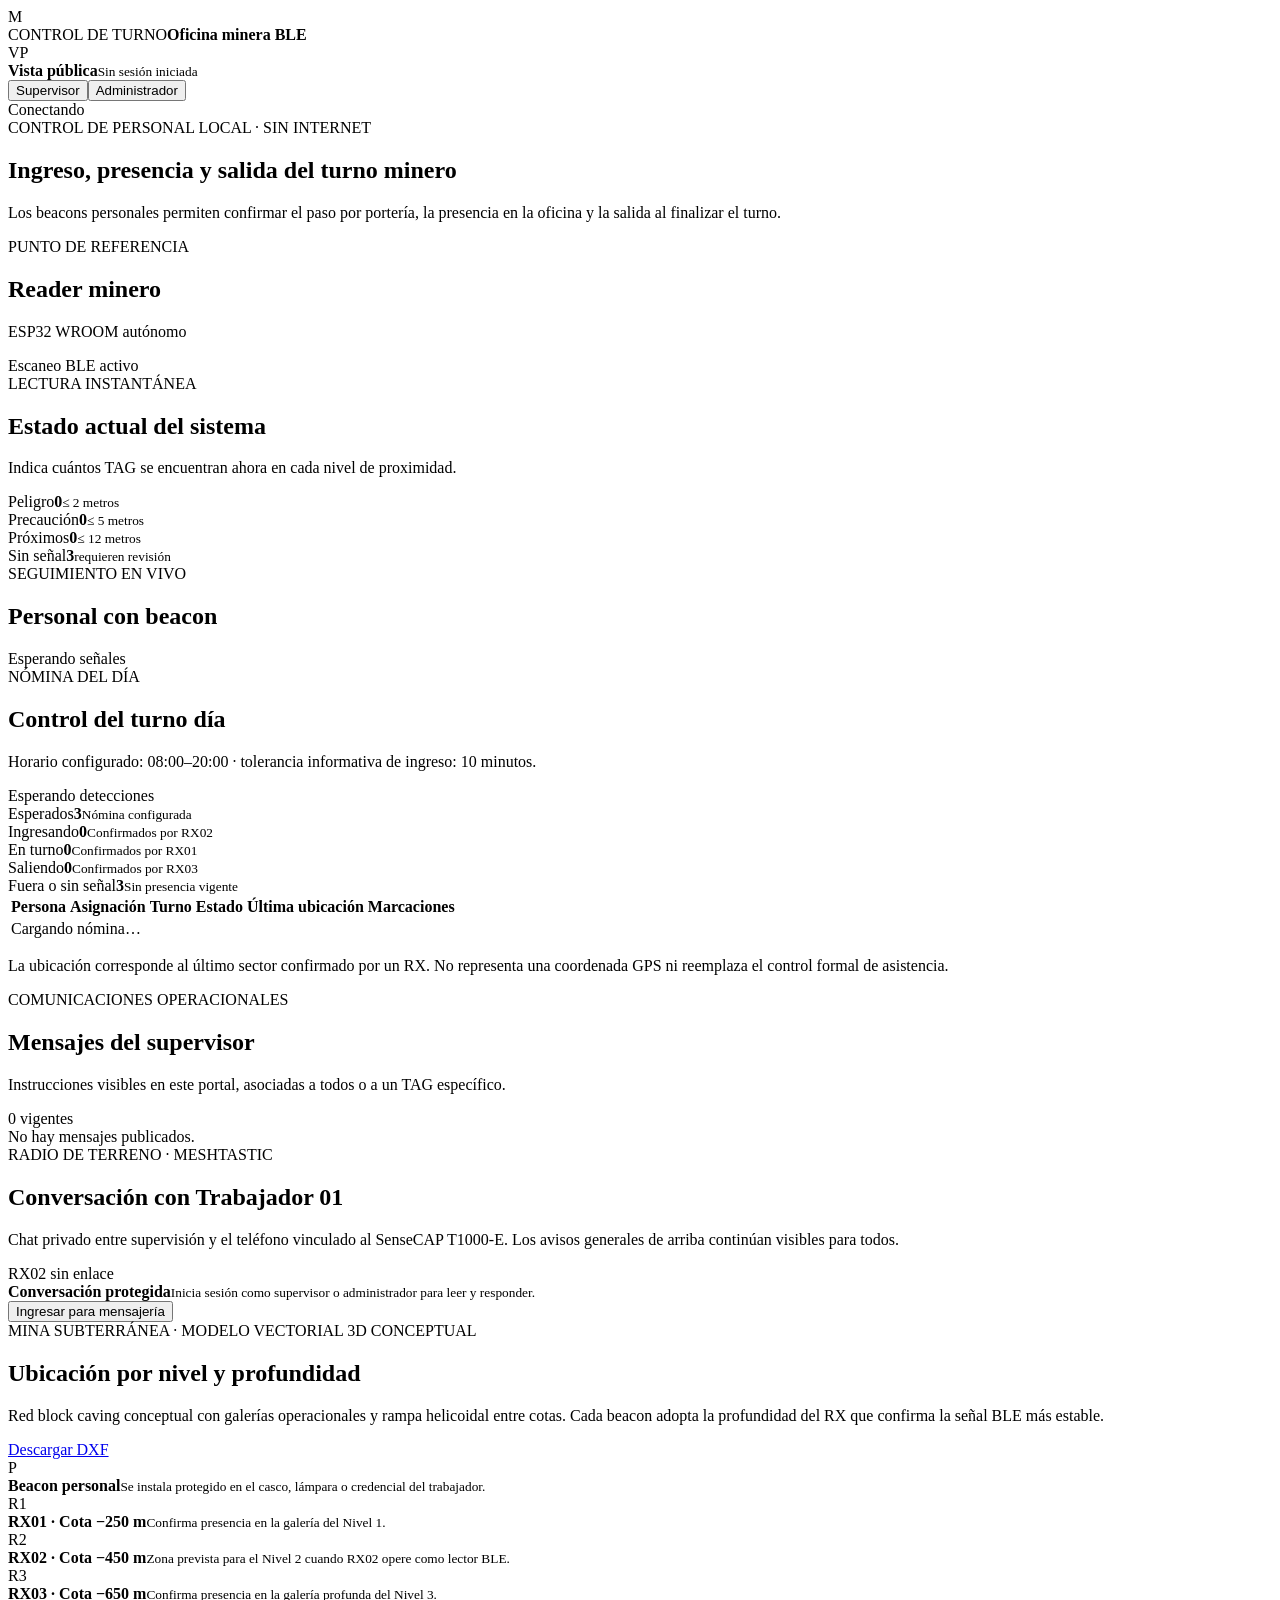
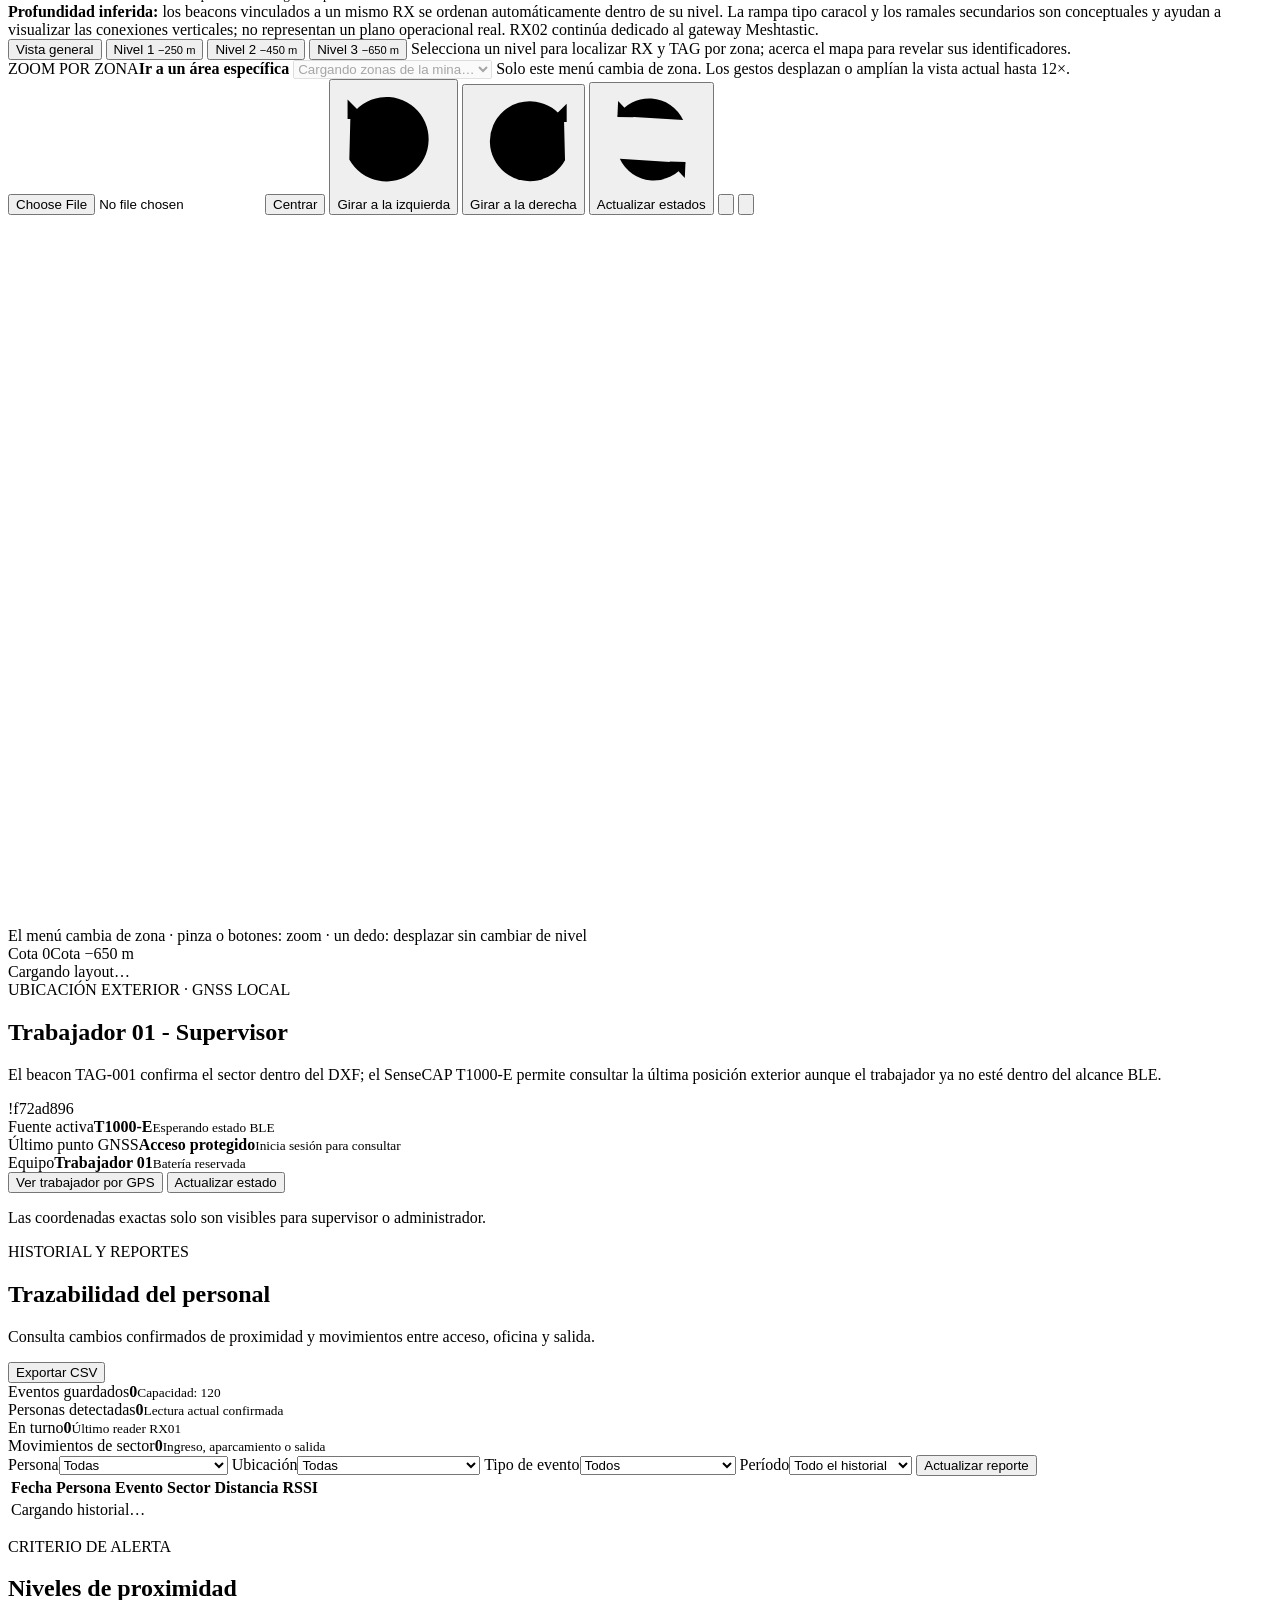
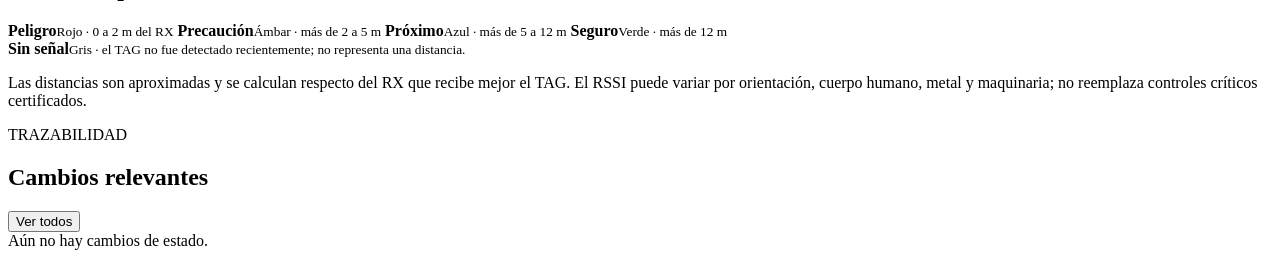
==== commit b7255dda: "configuracion varias" ====
--- a/data/index.html
+++ b/data/index.html
@@ -5,17 +5,17 @@
   <meta name="viewport" content="width=device-width,initial-scale=1,viewport-fit=cover">
   <meta name="theme-color" content="#17211f">
   <title>Control de turno minero BLE</title>
-  <link rel="stylesheet" href="/static/styles.css">
-  <link rel="stylesheet" href="/static/rtls.css">
-  <link rel="stylesheet" href="/static/tag-types.css">
-  <link rel="stylesheet" href="/static/hardware-note.css">
-  <link rel="stylesheet" href="/static/messages.css">
-  <link rel="stylesheet" href="/static/mesh-messages.css?v=20260813-01">
-  <link rel="stylesheet" href="/static/gps.css?v=20260813-02">
-  <link rel="stylesheet" href="/static/supervisor-fix.css">
-  <link rel="stylesheet" href="/static/groundhog-theme.css">
-  <link rel="stylesheet" href="/static/contrast-cards.css?v=20260813-40">
-  <link rel="stylesheet" href="/static/subterranean-map.css?v=20260814-02">
+  <link rel="stylesheet" href="/static/styles.css?v=20260814-04">
+  <link rel="stylesheet" href="/static/rtls.css?v=20260814-04" media="print" onload="this.media='all'">
+  <link rel="stylesheet" href="/static/tag-types.css?v=20260814-04" media="print" onload="this.media='all'">
+  <link rel="stylesheet" href="/static/hardware-note.css?v=20260814-04" media="print" onload="this.media='all'">
+  <link rel="stylesheet" href="/static/messages.css?v=20260814-04" media="print" onload="this.media='all'">
+  <link rel="stylesheet" href="/static/mesh-messages.css?v=20260814-04" media="print" onload="this.media='all'">
+  <link rel="stylesheet" href="/static/gps.css?v=20260814-05" media="print" onload="this.media='all'">
+  <link rel="stylesheet" href="/static/supervisor-fix.css?v=20260814-04" media="print" onload="this.media='all'">
+  <link rel="stylesheet" href="/static/groundhog-theme.css?v=20260814-04" media="print" onload="this.media='all'">
+  <link rel="stylesheet" href="/static/contrast-cards.css?v=20260814-05" media="print" onload="this.media='all'">
+  <link rel="stylesheet" href="/static/subterranean-map.css?v=20260814-07" media="print" onload="this.media='all'">
 </head>
 <body>
   <header class="topbar">
@@ -93,7 +93,7 @@
 
     <section class="rtls-module">
       <div class="rtls-head">
-        <div><span class="label">MINA SUBTERRÁNEA · MODELO VECTORIAL 3D CONCEPTUAL</span><h2>Ubicación por nivel y profundidad</h2><p>Cada beacon adopta la cota del RX que confirma la señal BLE más estable. Es ubicación por sector, no una medición altimétrica continua.</p></div>
+        <div><span class="label">MINA SUBTERRÁNEA · MODELO VECTORIAL 3D CONCEPTUAL</span><h2>Ubicación por nivel y profundidad</h2><p>Red block caving conceptual con galerías operacionales y rampa helicoidal entre cotas. Cada beacon adopta la profundidad del RX que confirma la señal BLE más estable.</p></div>
         <a class="dxf-download" href="/static/mina_niveles.dxf" download="mina_subterranea_niveles_conceptual.dxf">Descargar DXF</a>
       </div>
       <div class="tag-explainer">
@@ -102,18 +102,33 @@
         <article><span class="tag-symbol reader">R2</span><div><strong>RX02 · Cota −450 m</strong><small>Zona prevista para el Nivel 2 cuando RX02 opere como lector BLE.</small></div></article>
         <article><span class="tag-symbol reader">R3</span><div><strong>RX03 · Cota −650 m</strong><small>Confirma presencia en la galería profunda del Nivel 3.</small></div></article>
       </div>
-      <div class="hardware-note"><strong>Profundidad inferida:</strong> los beacons vinculados a un mismo RX se ordenan automáticamente dentro de su nivel. Toca un punto para ver nombre, cota y profundidad. RX02 está actualmente dedicado al gateway Meshtastic; para usar los tres niveles BLE se necesita devolver RX02 a modo lector y disponer de otro gateway.</div>
+      <div class="hardware-note"><strong>Profundidad inferida:</strong> los beacons vinculados a un mismo RX se ordenan automáticamente dentro de su nivel. La rampa tipo caracol y los ramales secundarios son conceptuales y ayudan a visualizar las conexiones verticales; no representan un plano operacional real. RX02 continúa dedicado al gateway Meshtastic.</div>
+      <div class="mine-level-selector" role="group" aria-label="Nivel visible del mapa">
+        <button class="active" type="button" data-mine-level="ALL">Vista general</button>
+        <button type="button" data-mine-level="N1">Nivel 1 <small>−250 m</small></button>
+        <button type="button" data-mine-level="N2">Nivel 2 <small>−450 m</small></button>
+        <button type="button" data-mine-level="N3">Nivel 3 <small>−650 m</small></button>
+        <span id="mineLevelHint">Selecciona un nivel para localizar RX y TAG por zona; acerca el mapa para revelar sus identificadores.</span>
+      </div>
+      <div class="mine-area-selector">
+        <label for="mineAreaSelect"><span>ZOOM POR ZONA</span><strong>Ir a un área específica</strong></label>
+        <select id="mineAreaSelect" aria-describedby="mineAreaHint" disabled>
+          <option value="">Cargando zonas de la mina…</option>
+        </select>
+        <span id="mineAreaHint">Solo este menú cambia de zona. Los gestos desplazan o amplían la vista actual hasta 12×.</span>
+      </div>
       <div class="layout-actions map-toolbar" aria-label="Herramientas del mapa">
         <label for="dxfFile" class="admin-layout-control button-primary" hidden>Importar DXF</label><input id="dxfFile" type="file" accept=".dxf">
-        <button id="resetView" class="button-map" type="button">Centrar mapa</button>
-        <button id="mapRotate3d" class="button-map zoom-only" type="button" aria-label="Girar vista tridimensional" title="Girar vista 3D"><svg class="zoom-icon" viewBox="0 0 32 32" aria-hidden="true"><path d="m16 3 11 6-11 6L5 9l11-6Z"></path><path d="m5 9v13l11 7 11-7V9M16 15v14"></path><path d="M8 4.5A14 14 0 0 0 2.5 12M2.5 12 2 7.5M2.5 12 7 11"></path></svg><span class="visually-hidden">Girar vista 3D</span></button>
+        <button id="resetView" class="button-map" type="button">Centrar</button>
+        <button id="mapRotateLeft" class="button-map zoom-only rotate-map" type="button" aria-label="Girar mapa a la izquierda" title="Girar a la izquierda"><svg class="zoom-icon" viewBox="0 0 32 32" aria-hidden="true"><path d="M8.5 10.5H3V5"></path><path d="M3.8 10A12 12 0 1 1 3.5 22"></path></svg><span class="visually-hidden">Girar a la izquierda</span></button>
+        <button id="mapRotateRight" class="button-map zoom-only rotate-map" type="button" aria-label="Girar mapa a la derecha" title="Girar a la derecha"><svg class="zoom-icon" viewBox="0 0 32 32" aria-hidden="true"><path d="M23.5 10.5H29V5"></path><path d="M28.2 10A12 12 0 1 0 28.5 22"></path></svg><span class="visually-hidden">Girar a la derecha</span></button>
         <button id="refresh" class="button-map zoom-only refresh-map" type="button" aria-label="Actualizar estados" title="Actualizar estados"><svg class="refresh-icon" viewBox="0 0 32 32" aria-hidden="true"><path d="M25.3 10.3A11 11 0 0 0 6 9.1"></path><path d="M6.2 4.7 6 9.4l4.7.1"></path><path d="M6.7 21.7A11 11 0 0 0 26 22.9"></path><path d="m25.8 27.3.2-4.7-4.7-.1"></path></svg><span class="visually-hidden">Actualizar estados</span></button>
         <button id="mapZoomIn" class="button-map zoom-only" type="button" aria-label="Acercar mapa" title="Acercar mapa"><svg class="zoom-icon" viewBox="0 0 32 32" aria-hidden="true"><circle cx="13.5" cy="13.5" r="8.5"></circle><path d="m20 20 7 7M9.5 13.5h8M13.5 9.5v8"></path></svg></button>
         <button id="mapZoomOut" class="button-map zoom-only" type="button" aria-label="Alejar mapa" title="Alejar mapa"><svg class="zoom-icon" viewBox="0 0 32 32" aria-hidden="true"><circle cx="13.5" cy="13.5" r="8.5"></circle><path d="m20 20 7 7M9.5 13.5h8"></path></svg></button>
       </div>
       <div class="mine-layout">
         <svg id="mineSvg" viewBox="0 0 1000 560" role="img" aria-label="Modelo vectorial tridimensional conceptual de una mina subterránea con tres niveles de profundidad"></svg>
-        <div class="map-help">Cubo: girar modelo 3D · pinza o botones para zoom · arrastra para desplazarte</div>
+        <div class="map-help">El menú cambia de zona · pinza o botones: zoom · un dedo: desplazar sin cambiar de nivel</div>
         <div class="depth-legend"><span>Cota 0</span><i></i><span>Cota −650 m</span></div>
         <div class="map-status" id="layoutStatus">Cargando layout…</div>
       </div>
@@ -197,6 +212,16 @@
   </main>
 
   <div class="alarm message-popup" id="alarm" hidden><span>!</span><div><strong id="alarmTitle">Mensaje operativo</strong><small id="alarmText"></small></div><button id="dismissAlarm" class="button-alarm" type="button">Ver mensaje</button></div>
+  <div class="supervisor-backdrop" id="gpsRoleModal" hidden>
+    <section class="supervisor-dialog gps-role-dialog" role="dialog" aria-modal="true" aria-labelledby="gpsRoleTitle">
+      <div class="dialog-head"><div><span class="label">UBICACIÓN PROTEGIDA</span><h2 id="gpsRoleTitle">¿Cómo quieres ingresar?</h2></div><button id="gpsRoleClose" type="button" aria-label="Cerrar">×</button></div>
+      <p>Elige un perfil para autorizar la consulta de la ubicación exacta del trabajador.</p>
+      <div class="gps-role-options">
+        <button id="gpsRoleSupervisor" class="gps-role-option supervisor" type="button"><strong>Supervisor</strong><small>Nombre y PIN de 6 dígitos</small></button>
+        <button id="gpsRoleAdmin" class="gps-role-option admin" type="button"><strong>Administrador</strong><small>Nombre y PIN de 5 dígitos</small></button>
+      </div>
+    </section>
+  </div>
   <div class="supervisor-backdrop" id="supervisorModal" hidden>
     <section class="supervisor-dialog" role="dialog" aria-modal="true" aria-labelledby="supervisorTitle">
       <div class="dialog-head"><div><span id="supervisorEyebrow" class="label">ACCESO RESTRINGIDO</span><h2 id="supervisorTitle">Panel del supervisor</h2></div><button id="supervisorClose" type="button" aria-label="Cerrar">×</button></div>
@@ -212,8 +237,9 @@
   </div>
   <div class="supervisor-backdrop" id="adminModal" hidden>
     <section class="supervisor-dialog admin-dialog" role="dialog" aria-modal="true" aria-labelledby="adminTitle">
-      <div class="dialog-head"><div><span class="label">CONTROL DEL SISTEMA</span><h2 id="adminTitle">Panel del administrador</h2></div><button id="adminClose" type="button" aria-label="Cerrar">×</button></div>
+      <div class="dialog-head"><div><span id="adminEyebrow" class="label">CONTROL DEL SISTEMA</span><h2 id="adminTitle">Panel del administrador</h2></div><button id="adminClose" type="button" aria-label="Cerrar">×</button></div>
       <form id="adminLoginForm" class="login-form">
+        <label>Nombre del administrador<input id="adminLoginName" maxlength="40" autocomplete="name" lang="es-CL" spellcheck="true" autocorrect="on" autocapitalize="words" inputmode="text" placeholder="Ej.: Andrés Pérez" required><small>Identifica quién autoriza la consulta.</small></label>
         <label>PIN de administrador<span class="pin-input-wrap"><input id="adminPin" type="password" inputmode="numeric" maxlength="5" pattern="[0-9]{5}" autocomplete="current-password" required><button class="pin-toggle" type="button" data-pin-target="adminPin" aria-label="Mostrar PIN" title="Mostrar PIN"><svg viewBox="0 0 20 20" aria-hidden="true"><path d="M2 10s2.8-5 8-5 8 5 8 5-2.8 5-8 5-8-5-8-5Z"></path><circle cx="10" cy="10" r="2.2"></circle></svg></button></span><small>Ingresa los 5 dígitos para continuar.</small></label>
         <button id="adminLoginSubmit" type="submit" disabled>Ingresar como administrador</button><p id="adminLoginError" role="alert"></p>
       </form>
@@ -225,10 +251,10 @@
       </section>
     </section>
   </div>
-  <script src="/static/app.js?v=20260814-01"></script>
-  <script src="/static/rtls.js?v=20260814-02"></script>
-  <script src="/static/messages.js?v=20260813-30"></script>
-  <script src="/static/mesh-messages.js?v=20260813-01"></script>
-  <script src="/static/gps.js?v=20260813-03"></script>
+  <script defer src="/static/app.js?v=20260814-05"></script>
+  <script defer src="/static/rtls.js?v=20260814-09"></script>
+  <script defer src="/static/messages.js?v=20260814-05"></script>
+  <script defer src="/static/mesh-messages.js?v=20260814-04"></script>
+  <script defer src="/static/gps.js?v=20260814-05"></script>
 </body>
 </html>
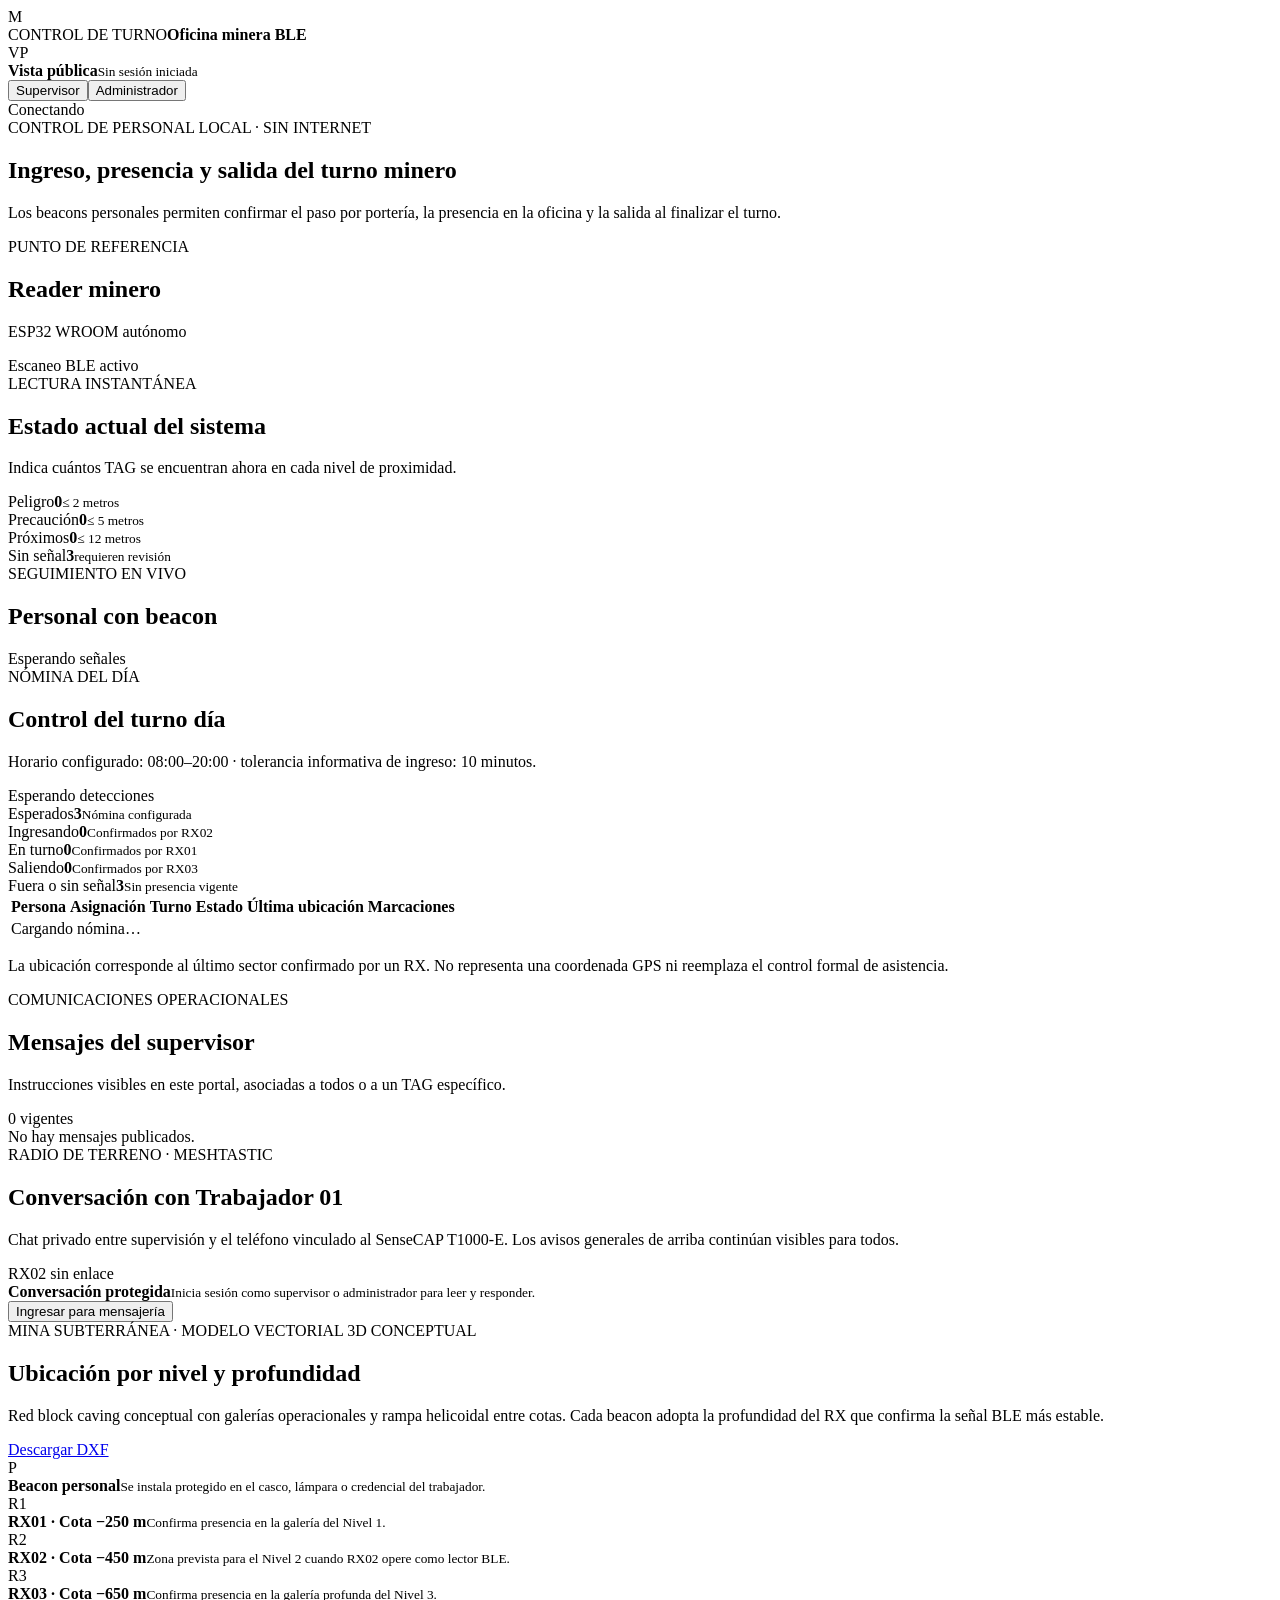
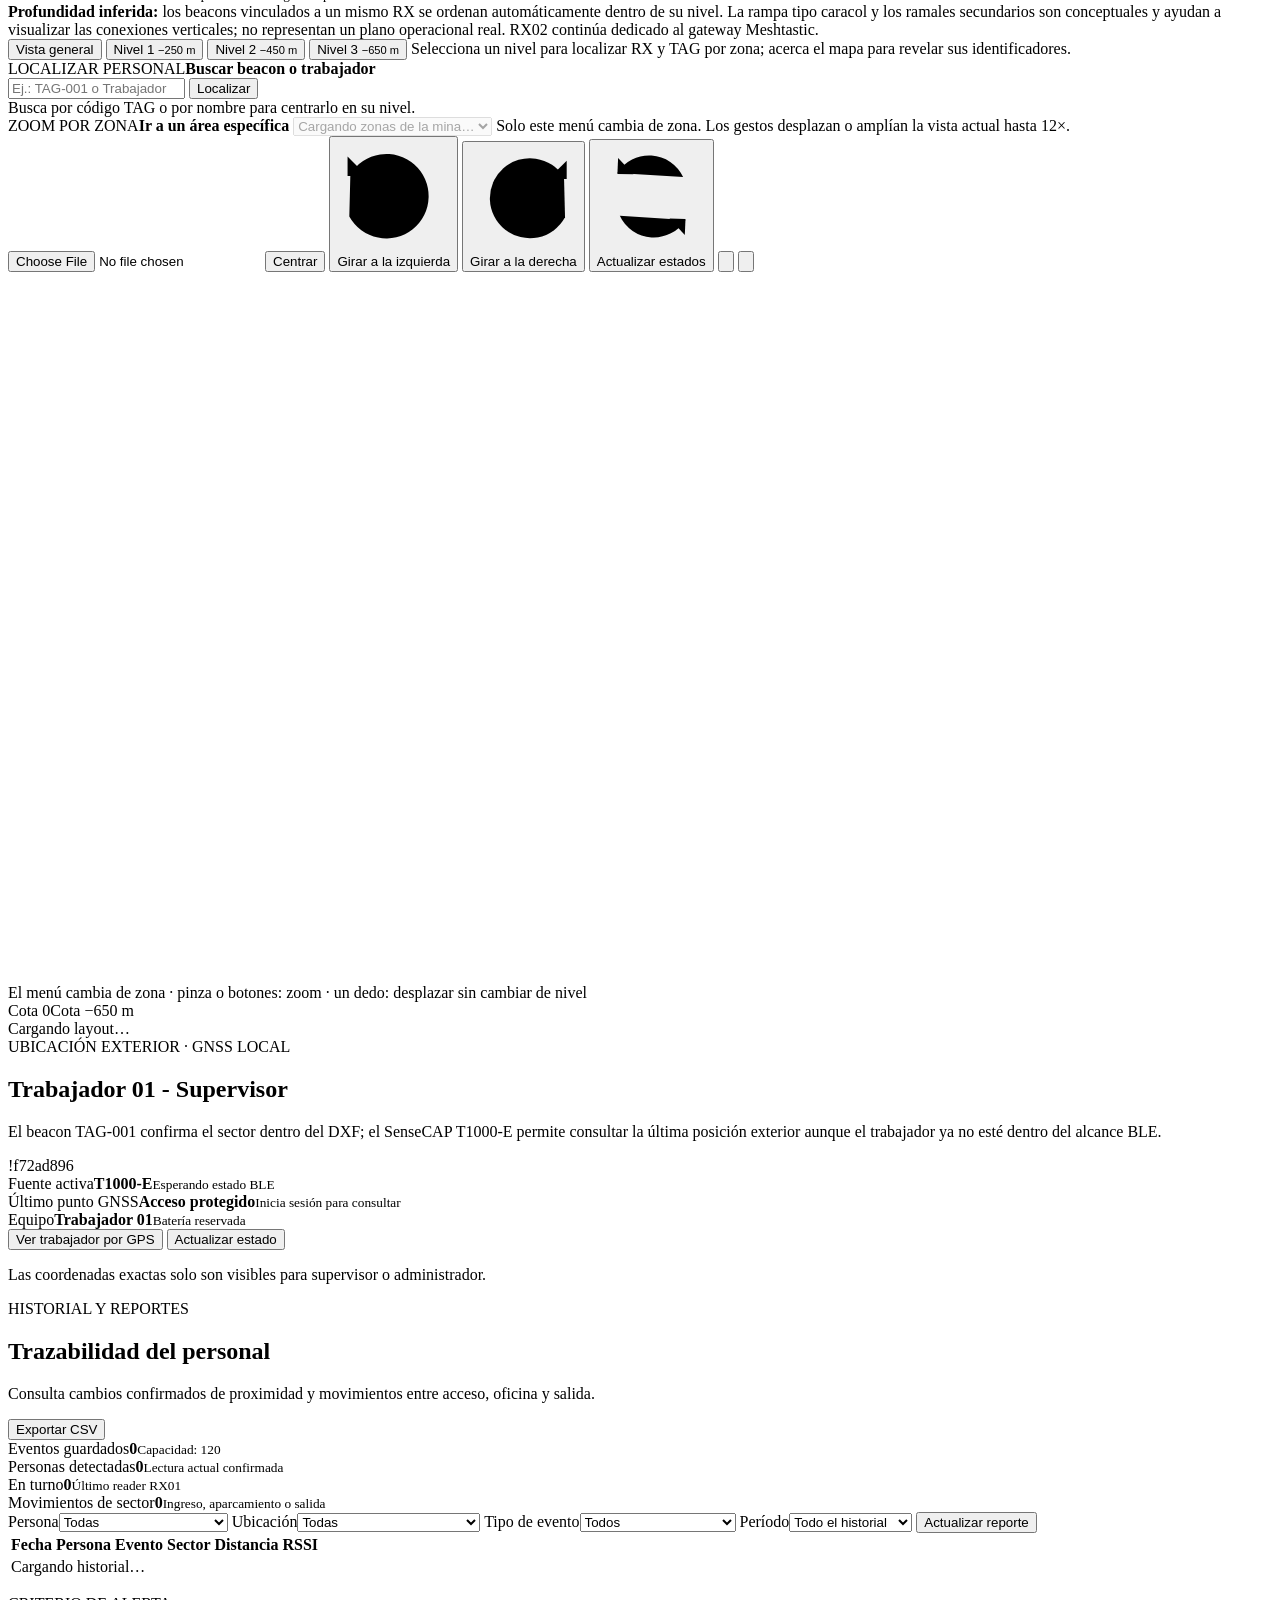
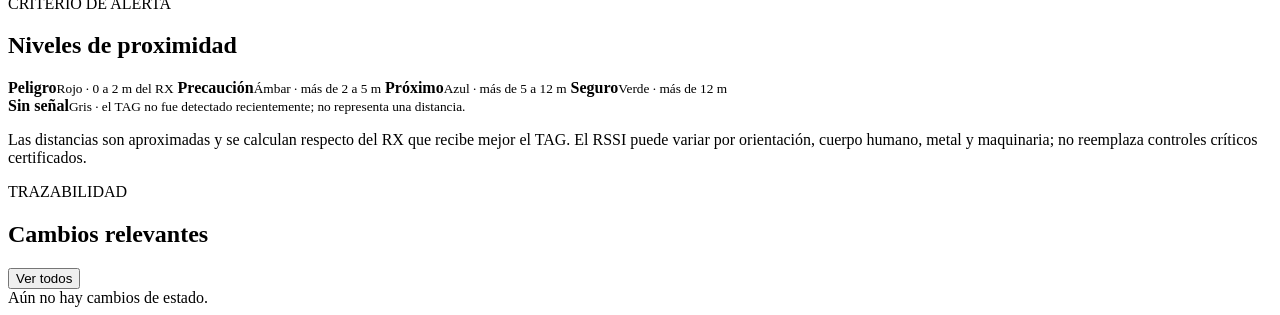
==== commit d96b33bb: "actualizacion de diseño y funcionalidad" ====
--- a/data/index.html
+++ b/data/index.html
@@ -14,8 +14,8 @@
   <link rel="stylesheet" href="/static/gps.css?v=20260814-05" media="print" onload="this.media='all'">
   <link rel="stylesheet" href="/static/supervisor-fix.css?v=20260814-04" media="print" onload="this.media='all'">
   <link rel="stylesheet" href="/static/groundhog-theme.css?v=20260814-04" media="print" onload="this.media='all'">
-  <link rel="stylesheet" href="/static/contrast-cards.css?v=20260814-05" media="print" onload="this.media='all'">
-  <link rel="stylesheet" href="/static/subterranean-map.css?v=20260814-07" media="print" onload="this.media='all'">
+  <link rel="stylesheet" href="/static/contrast-cards.css?v=20260820-02" media="print" onload="this.media='all'">
+  <link rel="stylesheet" href="/static/subterranean-map.css?v=20260820-02" media="print" onload="this.media='all'">
 </head>
 <body>
   <header class="topbar">
@@ -110,6 +110,16 @@
         <button type="button" data-mine-level="N3">Nivel 3 <small>−650 m</small></button>
         <span id="mineLevelHint">Selecciona un nivel para localizar RX y TAG por zona; acerca el mapa para revelar sus identificadores.</span>
       </div>
+      <form id="beaconSearchForm" class="beacon-search" role="search">
+        <label for="beaconSearchInput"><span>LOCALIZAR PERSONAL</span><strong>Buscar beacon o trabajador</strong></label>
+        <div class="beacon-search-controls">
+          <input id="beaconSearchInput" list="beaconSearchOptions" type="search" maxlength="60" autocomplete="off" autocapitalize="characters" placeholder="Ej.: TAG-001 o Trabajador 01" aria-describedby="beaconSearchStatus">
+          <datalist id="beaconSearchOptions"></datalist>
+          <button id="beaconSearchSubmit" type="submit">Localizar</button>
+          <button id="beaconSearchClear" class="beacon-search-clear" type="button" hidden>Limpiar</button>
+        </div>
+        <output id="beaconSearchStatus" for="beaconSearchInput" aria-live="polite">Busca por código TAG o por nombre para centrarlo en su nivel.</output>
+      </form>
       <div class="mine-area-selector">
         <label for="mineAreaSelect"><span>ZOOM POR ZONA</span><strong>Ir a un área específica</strong></label>
         <select id="mineAreaSelect" aria-describedby="mineAreaHint" disabled>
@@ -122,7 +132,7 @@
         <button id="resetView" class="button-map" type="button">Centrar</button>
         <button id="mapRotateLeft" class="button-map zoom-only rotate-map" type="button" aria-label="Girar mapa a la izquierda" title="Girar a la izquierda"><svg class="zoom-icon" viewBox="0 0 32 32" aria-hidden="true"><path d="M8.5 10.5H3V5"></path><path d="M3.8 10A12 12 0 1 1 3.5 22"></path></svg><span class="visually-hidden">Girar a la izquierda</span></button>
         <button id="mapRotateRight" class="button-map zoom-only rotate-map" type="button" aria-label="Girar mapa a la derecha" title="Girar a la derecha"><svg class="zoom-icon" viewBox="0 0 32 32" aria-hidden="true"><path d="M23.5 10.5H29V5"></path><path d="M28.2 10A12 12 0 1 0 28.5 22"></path></svg><span class="visually-hidden">Girar a la derecha</span></button>
-        <button id="refresh" class="button-map zoom-only refresh-map" type="button" aria-label="Actualizar estados" title="Actualizar estados"><svg class="refresh-icon" viewBox="0 0 32 32" aria-hidden="true"><path d="M25.3 10.3A11 11 0 0 0 6 9.1"></path><path d="M6.2 4.7 6 9.4l4.7.1"></path><path d="M6.7 21.7A11 11 0 0 0 26 22.9"></path><path d="m25.8 27.3.2-4.7-4.7-.1"></path></svg><span class="visually-hidden">Actualizar estados</span></button>
+        <button id="refresh" class="button-map zoom-only refresh-map" type="button" aria-label="Actualizar estados" title="Actualizar estados"><svg class="refresh-icon" viewBox="0 0 32 32" aria-hidden="true"><path d="M25.3 10.3A11 11 0 0 0 6 9.1"></path><path d="M6.2 4.7 6 9.4l4.7.1"></path><path d="M6.7 21.7A11 11 0 0 0 26 22.9"></path><path d="m25.8 27.3.2-4.7-4.7-.1"></path></svg><span class="refresh-progress" aria-hidden="true"><i></i><i></i><i></i></span><span class="visually-hidden refresh-accessible-label">Actualizar estados</span></button>
         <button id="mapZoomIn" class="button-map zoom-only" type="button" aria-label="Acercar mapa" title="Acercar mapa"><svg class="zoom-icon" viewBox="0 0 32 32" aria-hidden="true"><circle cx="13.5" cy="13.5" r="8.5"></circle><path d="m20 20 7 7M9.5 13.5h8M13.5 9.5v8"></path></svg></button>
         <button id="mapZoomOut" class="button-map zoom-only" type="button" aria-label="Alejar mapa" title="Alejar mapa"><svg class="zoom-icon" viewBox="0 0 32 32" aria-hidden="true"><circle cx="13.5" cy="13.5" r="8.5"></circle><path d="m20 20 7 7M9.5 13.5h8"></path></svg></button>
       </div>
@@ -251,10 +261,17 @@
       </section>
     </section>
   </div>
-  <script defer src="/static/app.js?v=20260814-05"></script>
-  <script defer src="/static/rtls.js?v=20260814-09"></script>
-  <script defer src="/static/messages.js?v=20260814-05"></script>
-  <script defer src="/static/mesh-messages.js?v=20260814-04"></script>
+  <div class="supervisor-backdrop action-confirm-backdrop" id="actionConfirmModal" hidden>
+    <section class="supervisor-dialog action-confirm-dialog" role="alertdialog" aria-modal="true" aria-labelledby="actionConfirmTitle" aria-describedby="actionConfirmMessage">
+      <div class="action-confirm-icon" aria-hidden="true">!</div>
+      <div><span class="label">CONFIRMAR ACCIÓN</span><h2 id="actionConfirmTitle">¿Eliminar información?</h2><p id="actionConfirmMessage">Esta acción no se puede deshacer.</p></div>
+      <div class="action-confirm-actions"><button id="actionConfirmCancel" class="button-secondary" type="button">Cancelar</button><button id="actionConfirmAccept" class="button-danger" type="button">Sí, eliminar</button></div>
+    </section>
+  </div>
+  <script defer src="/static/app.js?v=20260820-02"></script>
+  <script defer src="/static/rtls.js?v=20260820-03"></script>
+  <script defer src="/static/messages.js?v=20260820-01"></script>
+  <script defer src="/static/mesh-messages.js?v=20260820-01"></script>
   <script defer src="/static/gps.js?v=20260814-05"></script>
 </body>
 </html>
